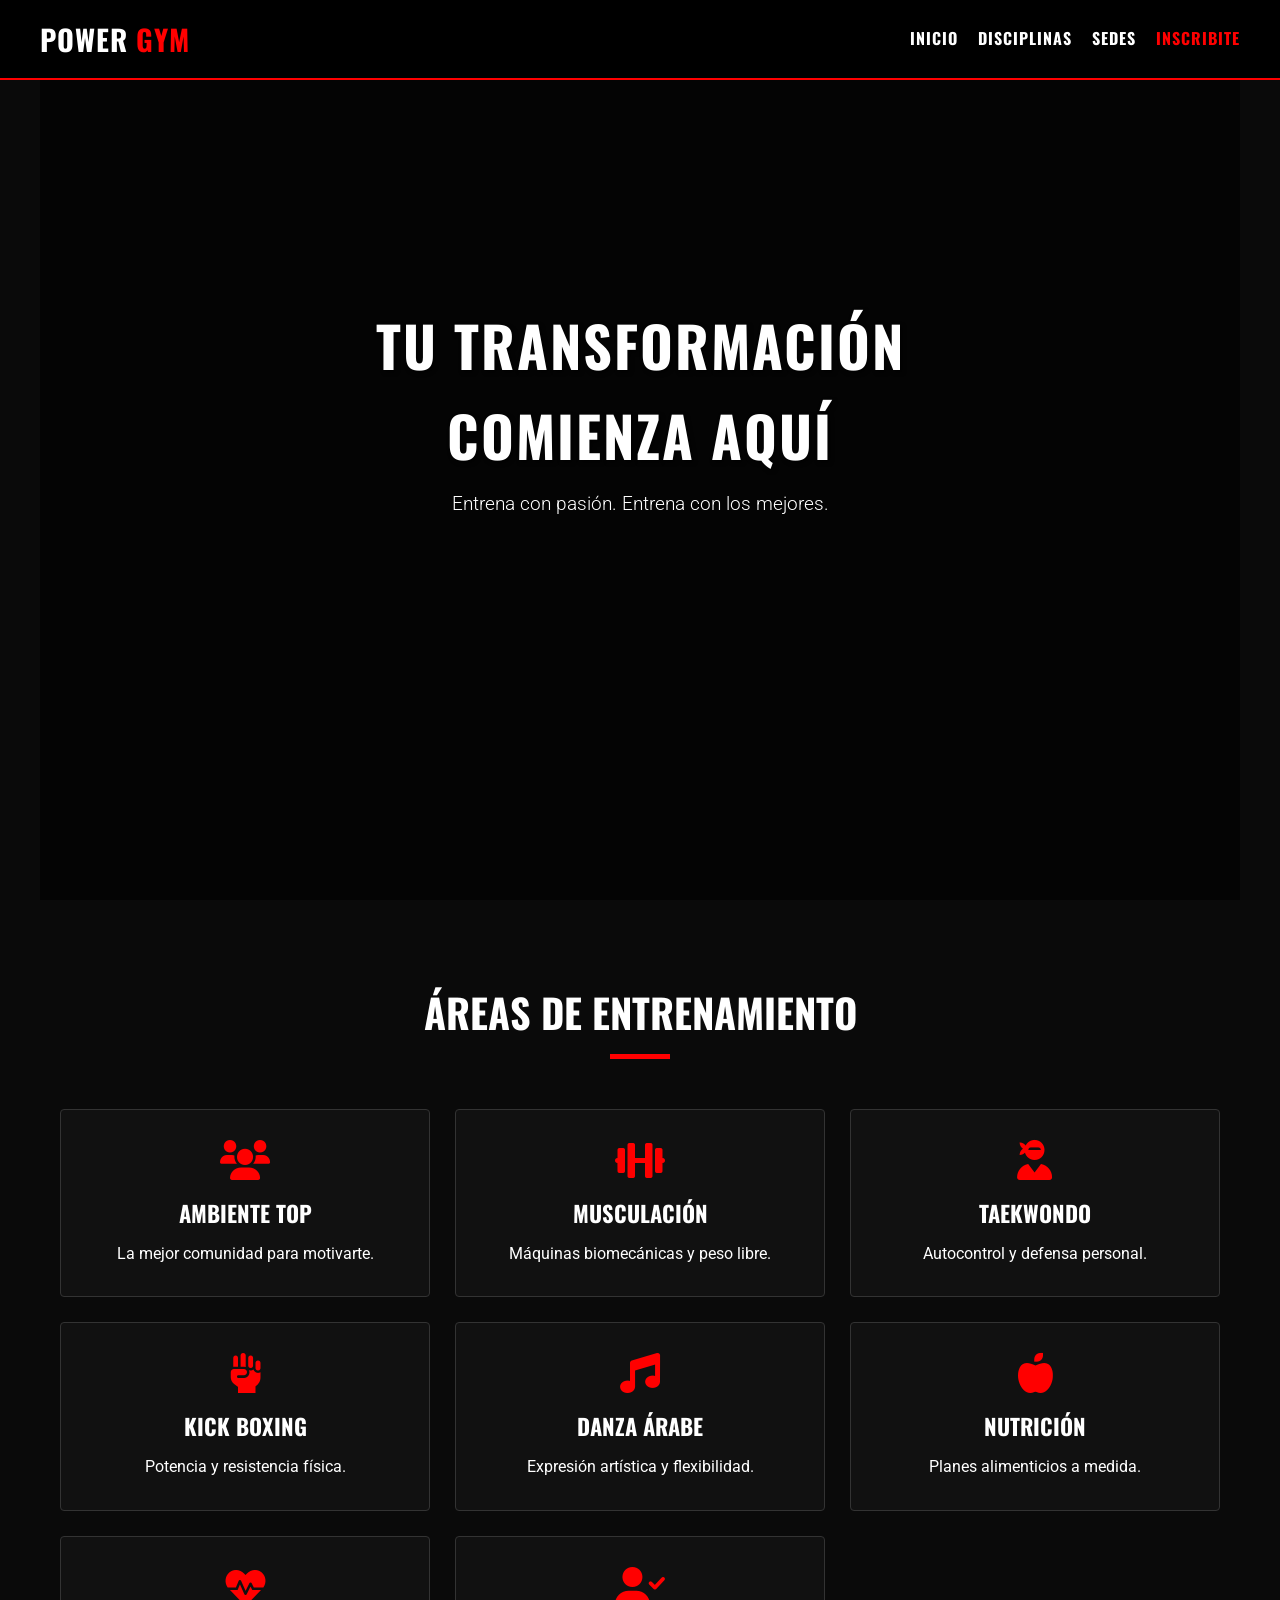
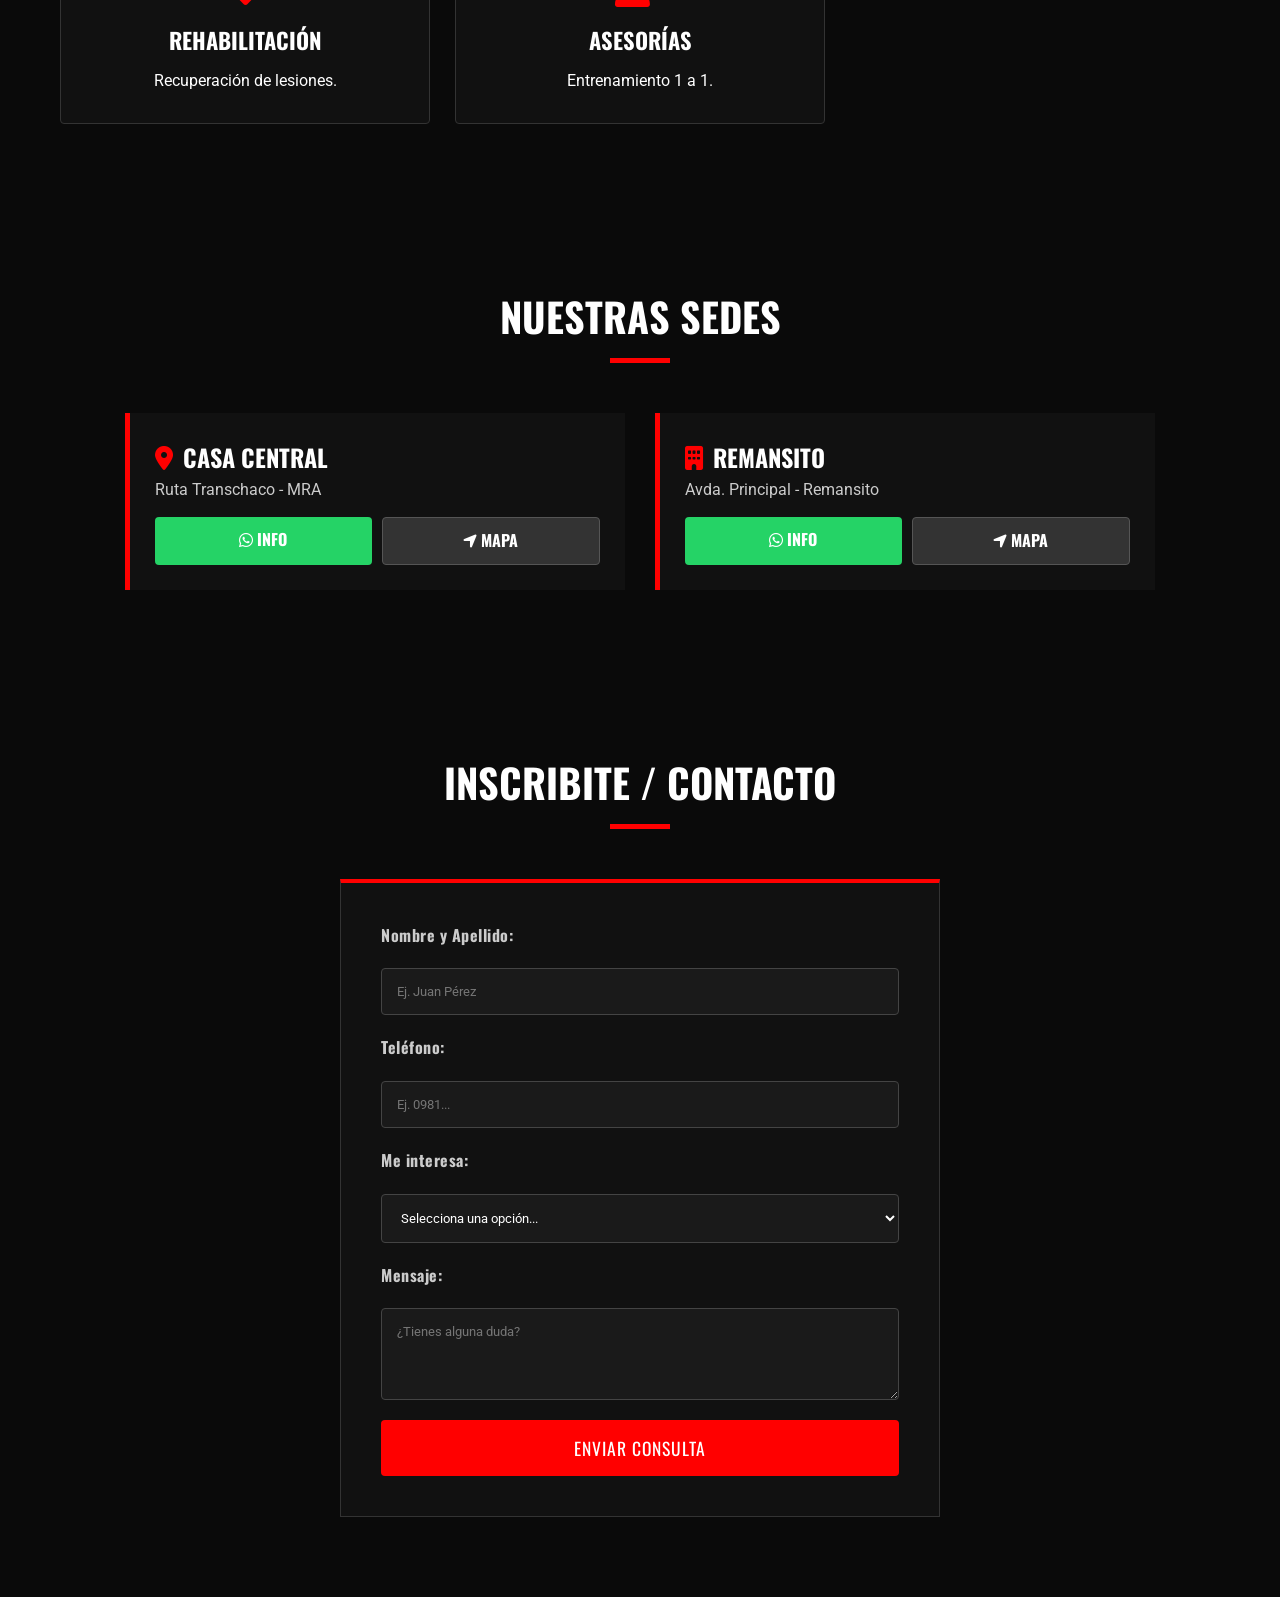
==== index.html @ c2c59a34 "Update index.html" ====
<!DOCTYPE html>
<html lang="es">
<head>
    <meta charset="UTF-8">
    <meta name="viewport" content="width=device-width, initial-scale=1.0">
    <title>Power Gym</title>
    
    <link rel="preconnect" href="https://fonts.googleapis.com">
    <link rel="preconnect" href="https://fonts.gstatic.com" crossorigin>
    <link href="https://fonts.googleapis.com/css2?family=Oswald:wght@500;700&family=Roboto:wght@400;700&display=swap" rel="stylesheet">
    
    <link rel="stylesheet" href="https://cdnjs.cloudflare.com/ajax/libs/font-awesome/6.0.0/css/all.min.css">
    
    <style>
        /* --- RESET Y ESTILOS GENERALES --- */
        * {
            margin: 0;
            padding: 0;
            box-sizing: border-box;
        }

        body {
            /* Usamos Roboto para el texto normal (párrafos) para que se lea fácil */
            font-family: 'Roboto', sans-serif;
            background-color: #0a0a0a;
            color: #ffffff;
            line-height: 1.6;
        }

        /* --- TIPOGRAFÍA DEL ESLOGAN Y TÍTULOS --- */
        h1, h2, h3, .nav-logo, .btn-submit, .btn-whatsapp, .btn-map {
            /* Usamos Oswald para títulos para dar el efecto "fuerte" */
            font-family: 'Oswald', sans-serif; 
            text-transform: uppercase;
        }

        /* --- BARRA DE NAVEGACIÓN --- */
        header {
            background-color: rgba(0, 0, 0, 0.95); /* Un poco transparente */
            padding: 1rem;
            position: fixed;
            width: 100%;
            top: 0;
            z-index: 1000;
            border-bottom: 2px solid #ff0000;
        }

        .navbar {
            display: flex;
            justify-content: space-between;
            align-items: center;
            max-width: 1200px;
            margin: 0 auto;
        }

        .nav-logo {
            font-size: 1.8rem; /* Más grande */
            font-weight: 700;
            color: white;
            text-decoration: none;
            letter-spacing: 1px;
        }

        .nav-logo span { color: #ff0000; }

        .nav-menu {
            display: flex;
            list-style: none;
            gap: 20px;
        }

        .nav-link {
            color: white;
            text-decoration: none;
            font-weight: bold;
            font-size: 1rem;
            text-transform: uppercase;
            font-family: 'Oswald', sans-serif;
            letter-spacing: 1px;
            transition: color 0.3s;
        }

        .nav-link:hover { color: #ff0000; }

        /* HAMBURGUESA */
        .hamburger {
            display: none;
            cursor: pointer;
        }

        .bar {
            display: block;
            width: 25px;
            height: 3px;
            margin: 5px auto;
            background-color: white;
            transition: all 0.3s ease;
        }

        /* --- SECCIÓN HERO (INICIO) CON IMAGEN DE FONDO --- */
        #inicio {
            /* 1. La imagen de fondo */
            /* He puesto una de internet. Si tienes una tuya, pon: url('tu-foto.jpg') */
            background-image: linear-gradient(rgba(0,0,0,0.6), rgba(0,0,0,0.6)), url('https://images.unsplash.com/photo-1534438327276-14e5300c3a48?q=80&w=1470&auto=format&fit=crop');
            background-size: cover;     /* Hace que la imagen cubra todo */
            background-position: center; /* Centra la imagen */
            background-attachment: fixed; /* Efecto parallax (opcional) */
            
            height: 100vh; /* Ocupa toda la altura de la pantalla */
            display: flex;
            flex-direction: column;
            justify-content: center;
            align-items: center;
            text-align: center;
            padding-top: 0; /* Quitamos padding extra porque usamos flex center */
        }

        #inicio h1 {
            font-size: 3.5rem; /* Eslogan gigante */
            margin-bottom: 10px;
            text-shadow: 2px 2px 4px rgba(0,0,0,0.8);
            letter-spacing: 2px;
        }
        
        #inicio p {
            font-size: 1.2rem;
            font-weight: 300;
        }

        /* --- SECCIONES GENERALES --- */
        section {
            padding: 80px 20px;
            max-width: 1200px;
            margin: 0 auto;
        }

        h2 {
            text-align: center;
            font-size: 2.5rem;
            margin-bottom: 50px;
            position: relative;
            color: #fff;
        }

        h2::after {
            content: '';
            display: block;
            width: 60px;
            height: 5px;
            background: #ff0000;
            margin: 10px auto 0;
        }

        /* --- TARJETAS --- */
        .services-grid {
            display: grid;
            grid-template-columns: repeat(auto-fit, minmax(280px, 1fr));
            gap: 25px;
        }

        .service-card {
            background-color: #111;
            border: 1px solid #333;
            padding: 30px;
            text-align: center;
            border-radius: 4px; /* Bordes menos redondeados para verse más rudo */
            transition: transform 0.3s;
        }

        .service-card:hover {
            border-color: #ff0000;
            transform: translateY(-5px);
            background-color: #161616;
        }

        .service-card i {
            font-size: 2.5rem;
            color: #ff0000;
            margin-bottom: 15px;
        }

        .service-card h3 {
            font-size: 1.4rem;
            margin-bottom: 10px;
        }

        /* --- SEDES --- */
        .sedes-container {
            display: flex;
            flex-wrap: wrap;
            justify-content: center;
            gap: 30px;
        }

        .sede-card {
            background-color: #111;
            border-left: 5px solid #ff0000;
            padding: 25px;
            flex: 1 1 300px;
            max-width: 500px;
            display: flex;
            flex-direction: column;
            gap: 15px;
        }

        .sede-card h3 {
            font-size: 1.5rem;
            display: flex;
            align-items: center;
            gap: 10px;
        }

        .sede-info {
            color: #ccc;
            font-size: 1rem;
        }

        /* Botones de sedes */
        .botones-sede {
            display: flex;
            gap: 10px;
            margin-top: auto;
        }

        .btn-whatsapp {
            background-color: #25d366;
            color: white;
            text-align: center;
            padding: 10px;
            text-decoration: none;
            font-weight: bold;
            border-radius: 4px;
            flex: 1; /* Ocupa espacio */
        }

        .btn-map {
            background-color: #333;
            color: white;
            text-align: center;
            padding: 10px;
            text-decoration: none;
            font-weight: bold;
            border-radius: 4px;
            border: 1px solid #555;
            flex: 1;
        }
        
        .btn-map:hover { background-color: #555; }

        /* --- FORMULARIO --- */
        .form-container {
            max-width: 600px;
            margin: 0 auto;
            background: #111;
            padding: 40px;
            border: 1px solid #333;
            border-top: 4px solid #ff0000;
        }

        form {
            display: flex;
            flex-direction: column;
            gap: 20px;
        }

        label {
            font-weight: bold;
            font-family: 'Oswald', sans-serif;
            letter-spacing: 0.5px;
            color: #ccc;
        }

        input, select, textarea {
            width: 100%;
            padding: 15px;
            background: #1a1a1a;
            border: 1px solid #444;
            color: white;
            border-radius: 4px;
            font-family: 'Roboto', sans-serif;
        }

        input:focus, select:focus, textarea:focus {
            outline: none;
            border-color: #ff0000;
            background: #222;
        }

        button.btn-submit {
            background-color: #ff0000;
            color: white;
            padding: 15px;
            border: none;
            font-size: 1.1rem;
            cursor: pointer;
            border-radius: 4px;
            letter-spacing: 1px;
            transition: background 0.3s;
        }
        
        button.btn-submit:hover { background-color: #cc0000; }

        /* --- MEDIA QUERIES --- */
        @media (max-width: 768px) {
            #inicio h1 { font-size: 2.5rem; } /* Ajuste de letra en móvil */
            
            .hamburger { display: block; }
            .hamburger.active .bar:nth-child(2) { opacity: 0; }
            .hamburger.active .bar:nth-child(1) { transform: translateY(8px) rotate(45deg); }
            .hamburger.active .bar:nth-child(3) { transform: translateY(-8px) rotate(-45deg); }

            .nav-menu {
                position: fixed;
                left: -100%;
                top: 60px;
                flex-direction: column;
                background-color: #000;
                width: 100%;
                height: 100vh;
                text-align: center;
                transition: 0.3s;
                padding-top: 50px;
                border-top: 1px solid #333;
            }

            .nav-menu.active { left: 0; }
            .nav-menu li { margin: 20px 0; }
            .nav-link { font-size: 1.5rem; }
        }
    </style>
</head>
<body>

    <header>
        <nav class="navbar">
            <a href="#" class="nav-logo">POWER <span>GYM</span></a>
            
            <ul class="nav-menu">
                <li class="nav-item"><a href="#inicio" class="nav-link">Inicio</a></li>
                <li class="nav-item"><a href="#disciplinas" class="nav-link">Disciplinas</a></li>
                <li class="nav-item"><a href="#sedes" class="nav-link">Sedes</a></li>
                <li class="nav-item"><a href="#contacto" class="nav-link" style="color:#ff0000;">Inscribite</a></li>
            </ul>

            <div class="hamburger">
                <span class="bar"></span>
                <span class="bar"></span>
                <span class="bar"></span>
            </div>
        </nav>
    </header>

    <section id="inicio">
        <h1>Tu Transformación <br> Comienza Aquí</h1>
        <p>Entrena con pasión. Entrena con los mejores.</p>
    </section>

    <section id="disciplinas">
        <h2>Áreas de Entrenamiento</h2>
        <div class="services-grid">
            <div class="service-card">
                <i class="fas fa-users"></i>
                <h3>Ambiente Top</h3>
                <p>La mejor comunidad para motivarte.</p>
            </div>
            <div class="service-card">
                <i class="fas fa-dumbbell"></i>
                <h3>Musculación</h3>
                <p>Máquinas biomecánicas y peso libre.</p>
            </div>
            <div class="service-card">
                <i class="fas fa-user-ninja"></i>
                <h3>Taekwondo</h3>
                <p>Autocontrol y defensa personal.</p>
            </div>
            <div class="service-card">
                <i class="fas fa-fist-raised"></i>
                <h3>Kick Boxing</h3>
                <p>Potencia y resistencia física.</p>
            </div>
            <div class="service-card">
                <i class="fas fa-music"></i>
                <h3>Danza Árabe</h3>
                <p>Expresión artística y flexibilidad.</p>
            </div>
            <div class="service-card">
                <i class="fas fa-apple-alt"></i>
                <h3>Nutrición</h3>
                <p>Planes alimenticios a medida.</p>
            </div>
            <div class="service-card">
                <i class="fas fa-heartbeat"></i>
                <h3>Rehabilitación</h3>
                <p>Recuperación de lesiones.</p>
            </div>
            <div class="service-card">
                <i class="fas fa-user-check"></i>
                <h3>Asesorías</h3>
                <p>Entrenamiento 1 a 1.</p>
            </div>
        </div>
    </section>

    <section id="sedes">
        <h2>Nuestras Sedes</h2>
        <div class="sedes-container">
            
            <div class="sede-card">
                <div>
                    <h3><i class="fas fa-map-marker-alt" style="color:#ff0000;"></i> CASA CENTRAL</h3>
                    <p class="sede-info">Ruta Transchaco - MRA</p>
                </div>
                <div class="botones-sede">
                    <a href="#" class="btn-whatsapp"><i class="fab fa-whatsapp"></i> Info</a>
                    <a href="https://maps.app.goo.gl/MPSvSjcWyJwE7tms5" target="_blank" class="btn-map">
                        <i class="fas fa-location-arrow"></i> Mapa
                    </a>
                </div>
            </div>

            <div class="sede-card">
                <div>
                    <h3><i class="fas fa-building" style="color:#ff0000;"></i> REMANSITO</h3>
                    <p class="sede-info">Avda. Principal - Remansito</p>
                </div>
                <div class="botones-sede">
                    <a href="#" class="btn-whatsapp"><i class="fab fa-whatsapp"></i> Info</a>
                    <a href="https://maps.app.goo.gl/cchzQdgQox99rh9b8" target="_blank" class="btn-map">
                        <i class="fas fa-location-arrow"></i> Mapa
                    </a>
                </div>
            </div>

        </div>
    </section>

    <section id="contacto">
        <h2>Inscribite / Contacto</h2>
        <div class="form-container">
            <form id="inscripcionForm">
                
                <label>Nombre y Apellido:</label>
                <input type="text" name="nombre" placeholder="Ej. Juan Pérez" required>
                
                <label>Teléfono:</label>
                <input type="tel" name="telefono" placeholder="Ej. 0981..." required>

                <label>Me interesa:</label>
                <select name="interes" required>
                    <option value="" disabled selected>Selecciona una opción...</option>
                    <option value="Musculación">Musculación / Gym</option>
                    <option value="Kick Boxing">Kick Boxing</option>
                    <option value="Taekwondo">Taekwondo</option>
                    <option value="Danza Árabe">Danza Árabe</option>
                    <option value="Nutrición">Nutrición</option>
                    <option value="Rehabilitación">Rehabilitación Deportiva</option>
                    <option value="Asesoría Personalizada">Asesoría Personalizada</option>
                    <option value="Otro">Otra consulta</option>
                </select>
                
                <label>Mensaje:</label>
                <textarea name="mensaje" rows="4" placeholder="¿Tienes alguna duda?"></textarea>
                
                <button type="submit" class="btn-submit">ENVIAR CONSULTA</button>
            </form>
        </div>
    </section>

    <script>
        const hamburger = document.querySelector(".hamburger");
        const navMenu = document.querySelector(".nav-menu");
        const navLinks = document.querySelectorAll(".nav-link");

        hamburger.addEventListener("click", () => {
            hamburger.classList.toggle("active");
            navMenu.classList.toggle("active");
        });

        navLinks.forEach(link => {
            link.addEventListener("click", () => {
                hamburger.classList.remove("active");
                navMenu.classList.remove("active");
            });
        });
        // Enviar Formulario a WhatsApp
document.getElementById('inscripcionForm').addEventListener('submit', function(e) {
    e.preventDefault(); // ESTO EVITA QUE SE RECARGUE O VAYA A FORMSPREE
    
    // ... captura los datos ...
    
    // ESTO ABRE WHATSAPP
    window.open(url, '_blank');
});
    </script>

</body>
</html>
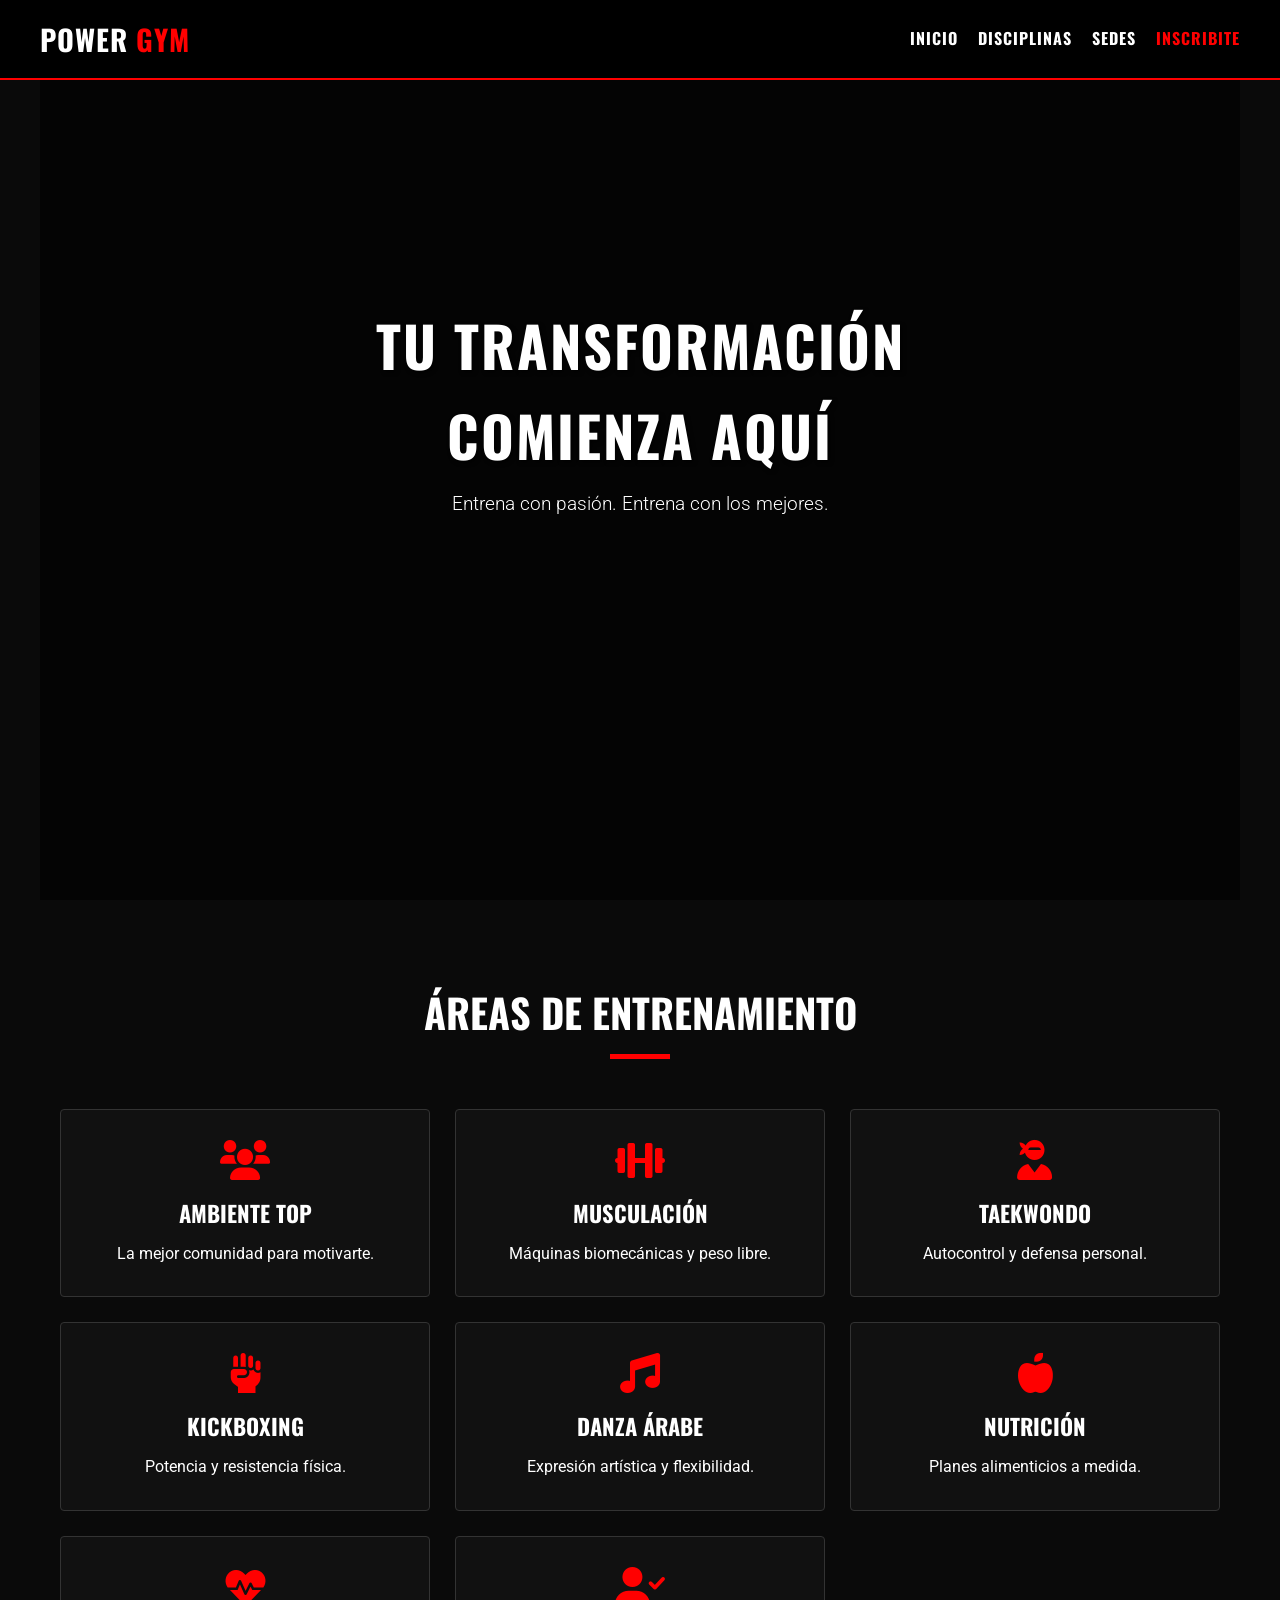
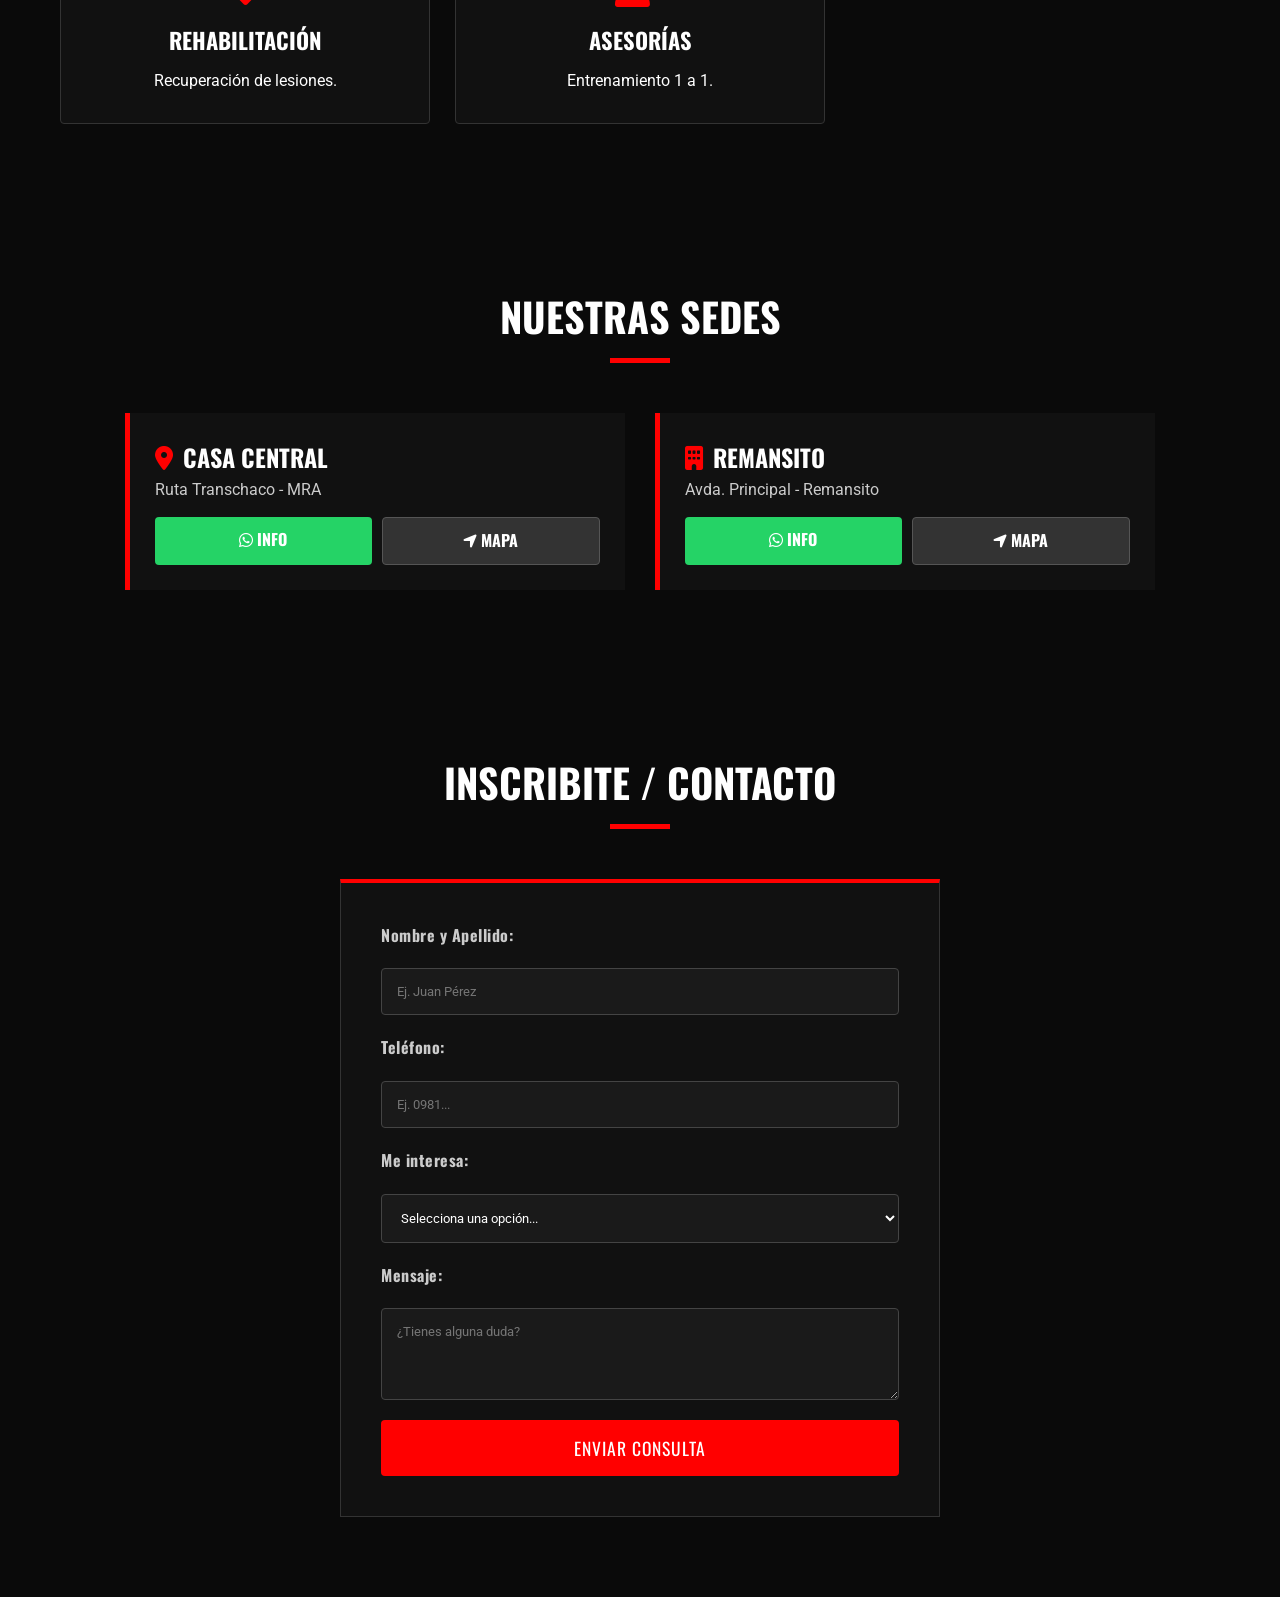
==== commit d7e08944: "Update index.html" ====
--- a/index.html
+++ b/index.html
@@ -375,7 +375,7 @@
             </div>
             <div class="service-card">
                 <i class="fas fa-fist-raised"></i>
-                <h3>Kick Boxing</h3>
+                <h3>KickBoxing</h3>
                 <p>Potencia y resistencia física.</p>
             </div>
             <div class="service-card">
@@ -449,7 +449,7 @@
                 <select name="interes" required>
                     <option value="" disabled selected>Selecciona una opción...</option>
                     <option value="Musculación">Musculación / Gym</option>
-                    <option value="Kick Boxing">Kick Boxing</option>
+                    <option value="Kick Boxing">KickBoxing</option>
                     <option value="Taekwondo">Taekwondo</option>
                     <option value="Danza Árabe">Danza Árabe</option>
                     <option value="Nutrición">Nutrición</option>
@@ -466,34 +466,59 @@
         </div>
     </section>
 
-    <script>
+   <script>
+        // 1. Lógica del Menú Hamburguesa
         const hamburger = document.querySelector(".hamburger");
         const navMenu = document.querySelector(".nav-menu");
         const navLinks = document.querySelectorAll(".nav-link");
 
-        hamburger.addEventListener("click", () => {
-            hamburger.classList.toggle("active");
-            navMenu.classList.toggle("active");
-        });
-
-        navLinks.forEach(link => {
-            link.addEventListener("click", () => {
-                hamburger.classList.remove("active");
-                navMenu.classList.remove("active");
+        if (hamburger && navMenu) {
+            hamburger.addEventListener("click", () => {
+                hamburger.classList.toggle("active");
+                navMenu.classList.toggle("active");
             });
-        });
-        // Enviar Formulario a WhatsApp
-document.getElementById('inscripcionForm').addEventListener('submit', function(e) {
-    e.preventDefault(); // ESTO EVITA QUE SE RECARGUE O VAYA A FORMSPREE
-    
-    // ... captura los datos ...
-    
-    // ESTO ABRE WHATSAPP
-    window.open(url, '_blank');
-});
+
+            navLinks.forEach(link => {
+                link.addEventListener("click", () => {
+                    hamburger.classList.remove("active");
+                    navMenu.classList.remove("active");
+                });
+            });
+        }
+
+        // 2. Lógica del Formulario a WhatsApp
+        const form = document.getElementById('inscripcionForm');
+
+        if (form) {
+            form.addEventListener('submit', function(e) {
+                e.preventDefault(); // Evita recargar la página
+
+                // CAPTURA LOS DATOS (Usando los "name" de tu HTML actual)
+                // Usamos ?.value || "" para evitar errores si el campo está vacío
+                const nombre = document.querySelector('input[name="nombre"]').value;
+                const telefono = document.querySelector('input[name="telefono"]').value;
+                const interes = document.querySelector('select[name="interes"]').value;
+                const mensajeExtra = document.querySelector('textarea[name="mensaje"]').value;
+
+                // NÚMERO DE TELÉFONO (¡CAMBIAR POR EL TUYO!)
+                const numeroGym = "595974978876"; 
+
+                // ARMADO DEL MENSAJE
+                const texto = `Hola Power Gym! Soy ${nombre}. Me interesa: *${interes}*. Mi número es ${telefono}. Consulta: ${mensajeExtra}`;
+
+                // CREACIÓN DEL LINK
+                const url = `https://wa.me/${numeroGym}?text=${encodeURIComponent(texto)}`;
+
+                // ABRIR WHATSAPP
+                window.open(url, '_blank');
+            });
+        } else {
+            console.error("El formulario no fue encontrado. Verifica el ID.");
+        }
     </script>
-
 </body>
 </html>
 
 
+
+
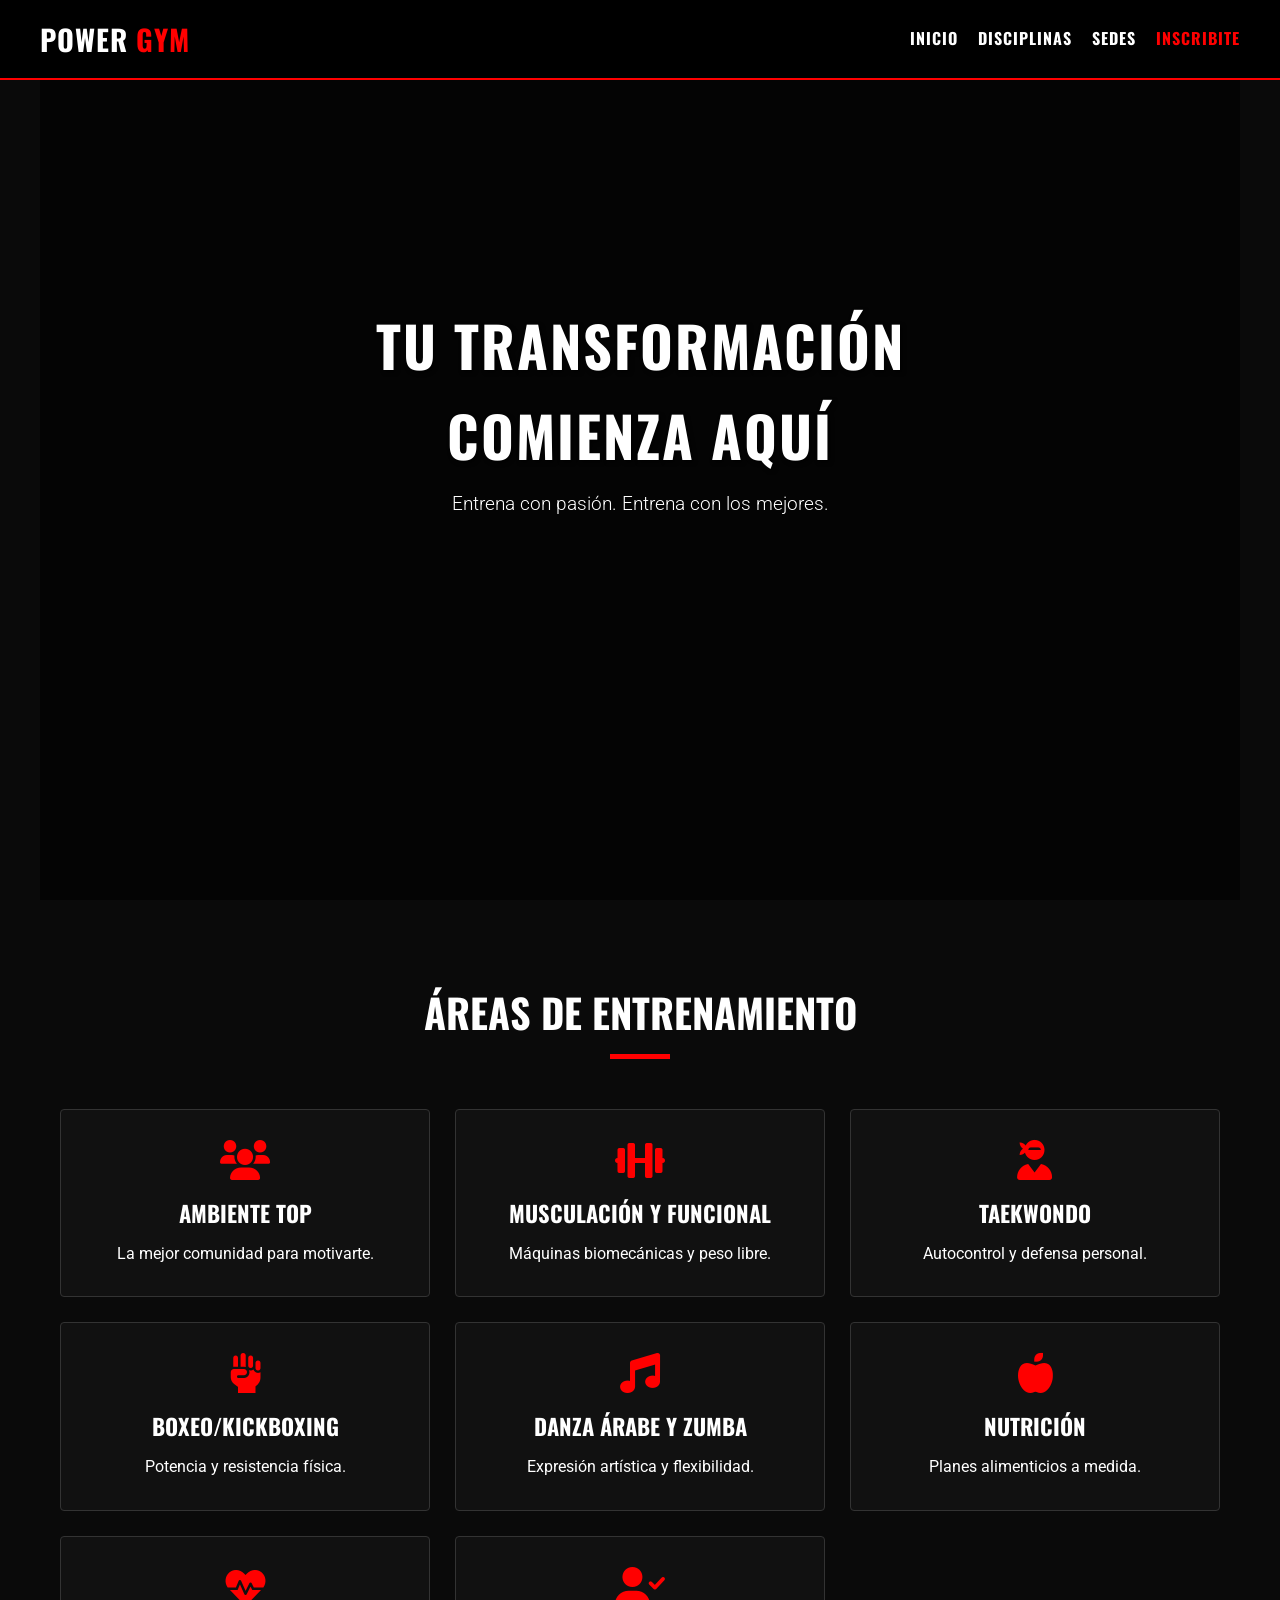
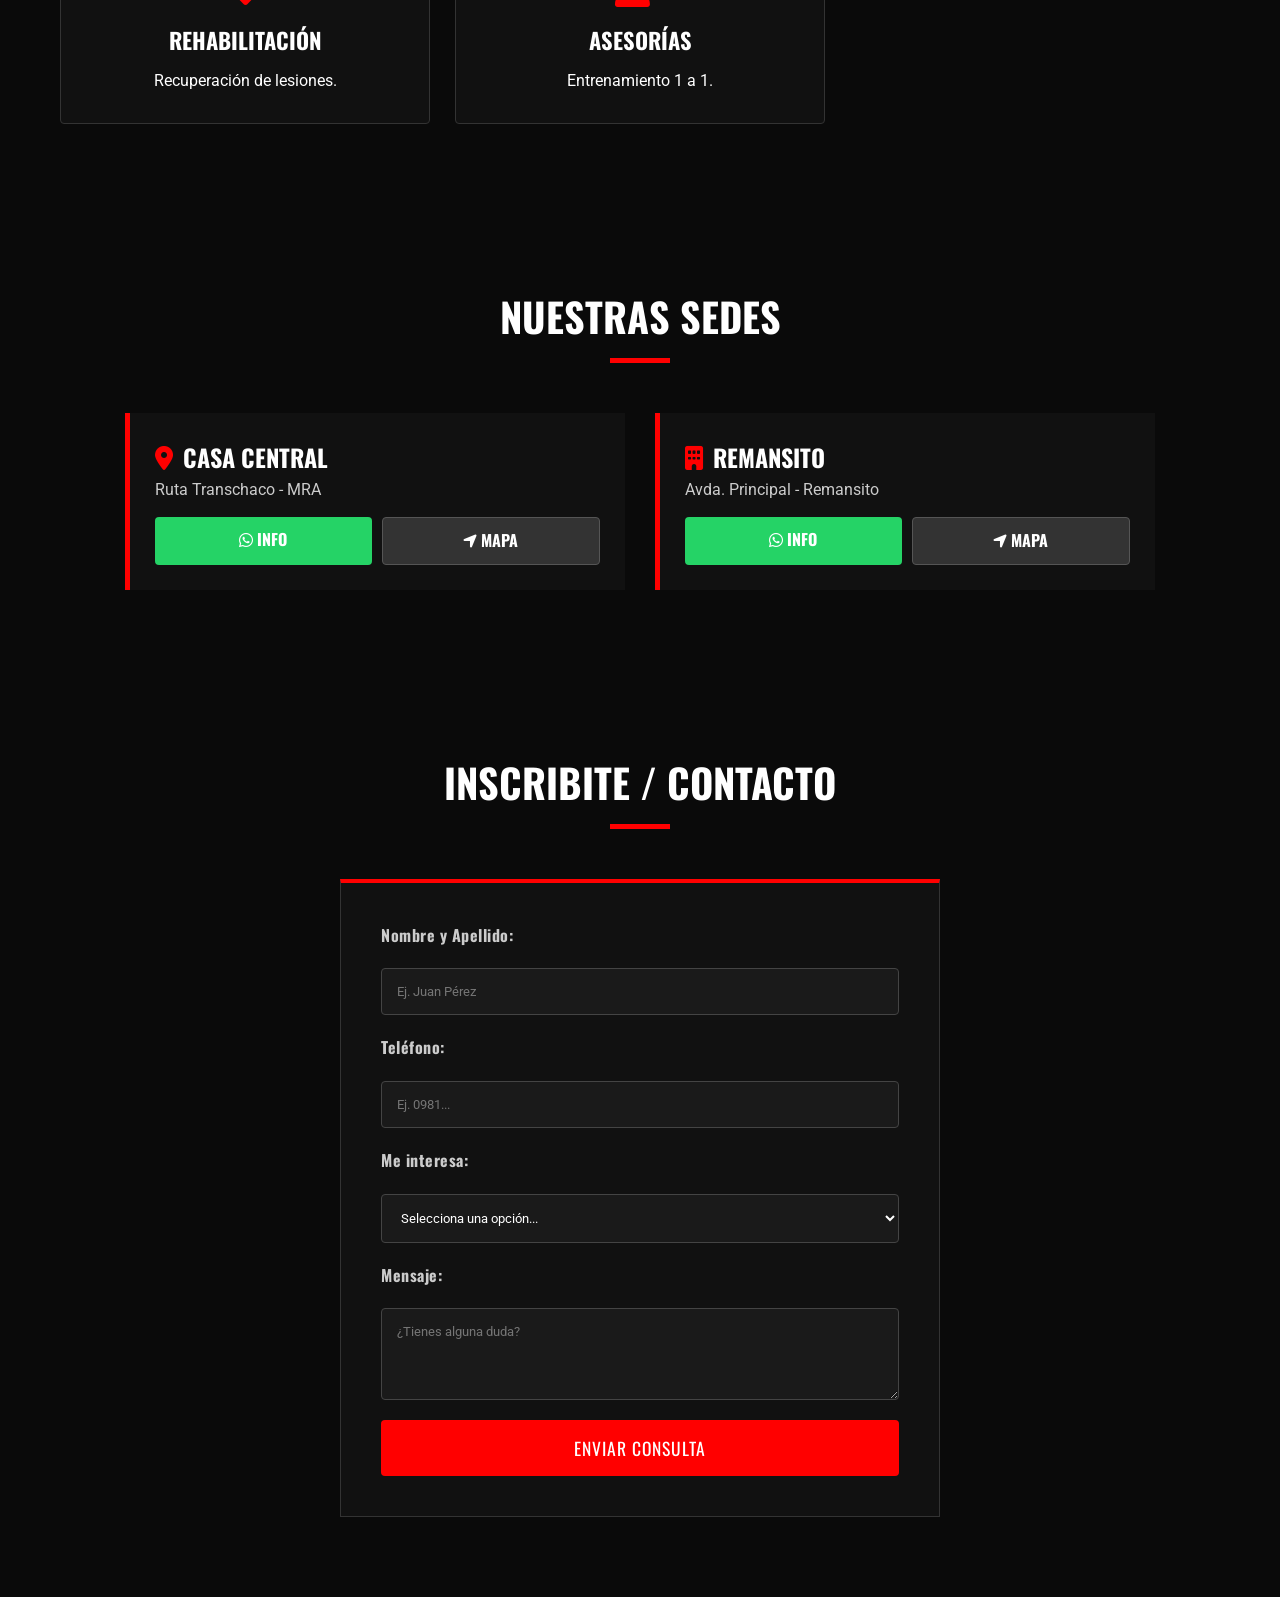
==== commit 53b03cdc: "Fix HTML encoding issues in index.html" ====
--- a/index.html
+++ b/index.html
@@ -365,7 +365,7 @@
             </div>
             <div class="service-card">
                 <i class="fas fa-dumbbell"></i>
-                <h3>Musculación</h3>
+                <h3>Musculación y Funcional</h3>
                 <p>Máquinas biomecánicas y peso libre.</p>
             </div>
             <div class="service-card">
@@ -375,12 +375,12 @@
             </div>
             <div class="service-card">
                 <i class="fas fa-fist-raised"></i>
-                <h3>KickBoxing</h3>
+                <h3>Boxeo/KickBoxing</h3>
                 <p>Potencia y resistencia física.</p>
             </div>
             <div class="service-card">
                 <i class="fas fa-music"></i>
-                <h3>Danza Árabe</h3>
+                <h3>Danza Árabe y Zumba</h3>
                 <p>Expresión artística y flexibilidad.</p>
             </div>
             <div class="service-card">
@@ -411,7 +411,7 @@
                     <p class="sede-info">Ruta Transchaco - MRA</p>
                 </div>
                 <div class="botones-sede">
-                    <a href="#" class="btn-whatsapp"><i class="fab fa-whatsapp"></i> Info</a>
+                    <a href="https://wa.me/595974978876" class="btn-whatsapp"><i class="fab fa-whatsapp"></i> Info</a>
                     <a href="https://maps.app.goo.gl/MPSvSjcWyJwE7tms5" target="_blank" class="btn-map">
                         <i class="fas fa-location-arrow"></i> Mapa
                     </a>
@@ -424,7 +424,7 @@
                     <p class="sede-info">Avda. Principal - Remansito</p>
                 </div>
                 <div class="botones-sede">
-                    <a href="#" class="btn-whatsapp"><i class="fab fa-whatsapp"></i> Info</a>
+                    <a href="https://wa.me/595981921538" class="btn-whatsapp"><i class="fab fa-whatsapp"></i> Info</a>
                     <a href="https://maps.app.goo.gl/cchzQdgQox99rh9b8" target="_blank" class="btn-map">
                         <i class="fas fa-location-arrow"></i> Mapa
                     </a>
@@ -522,3 +522,4 @@
 
 
 
+
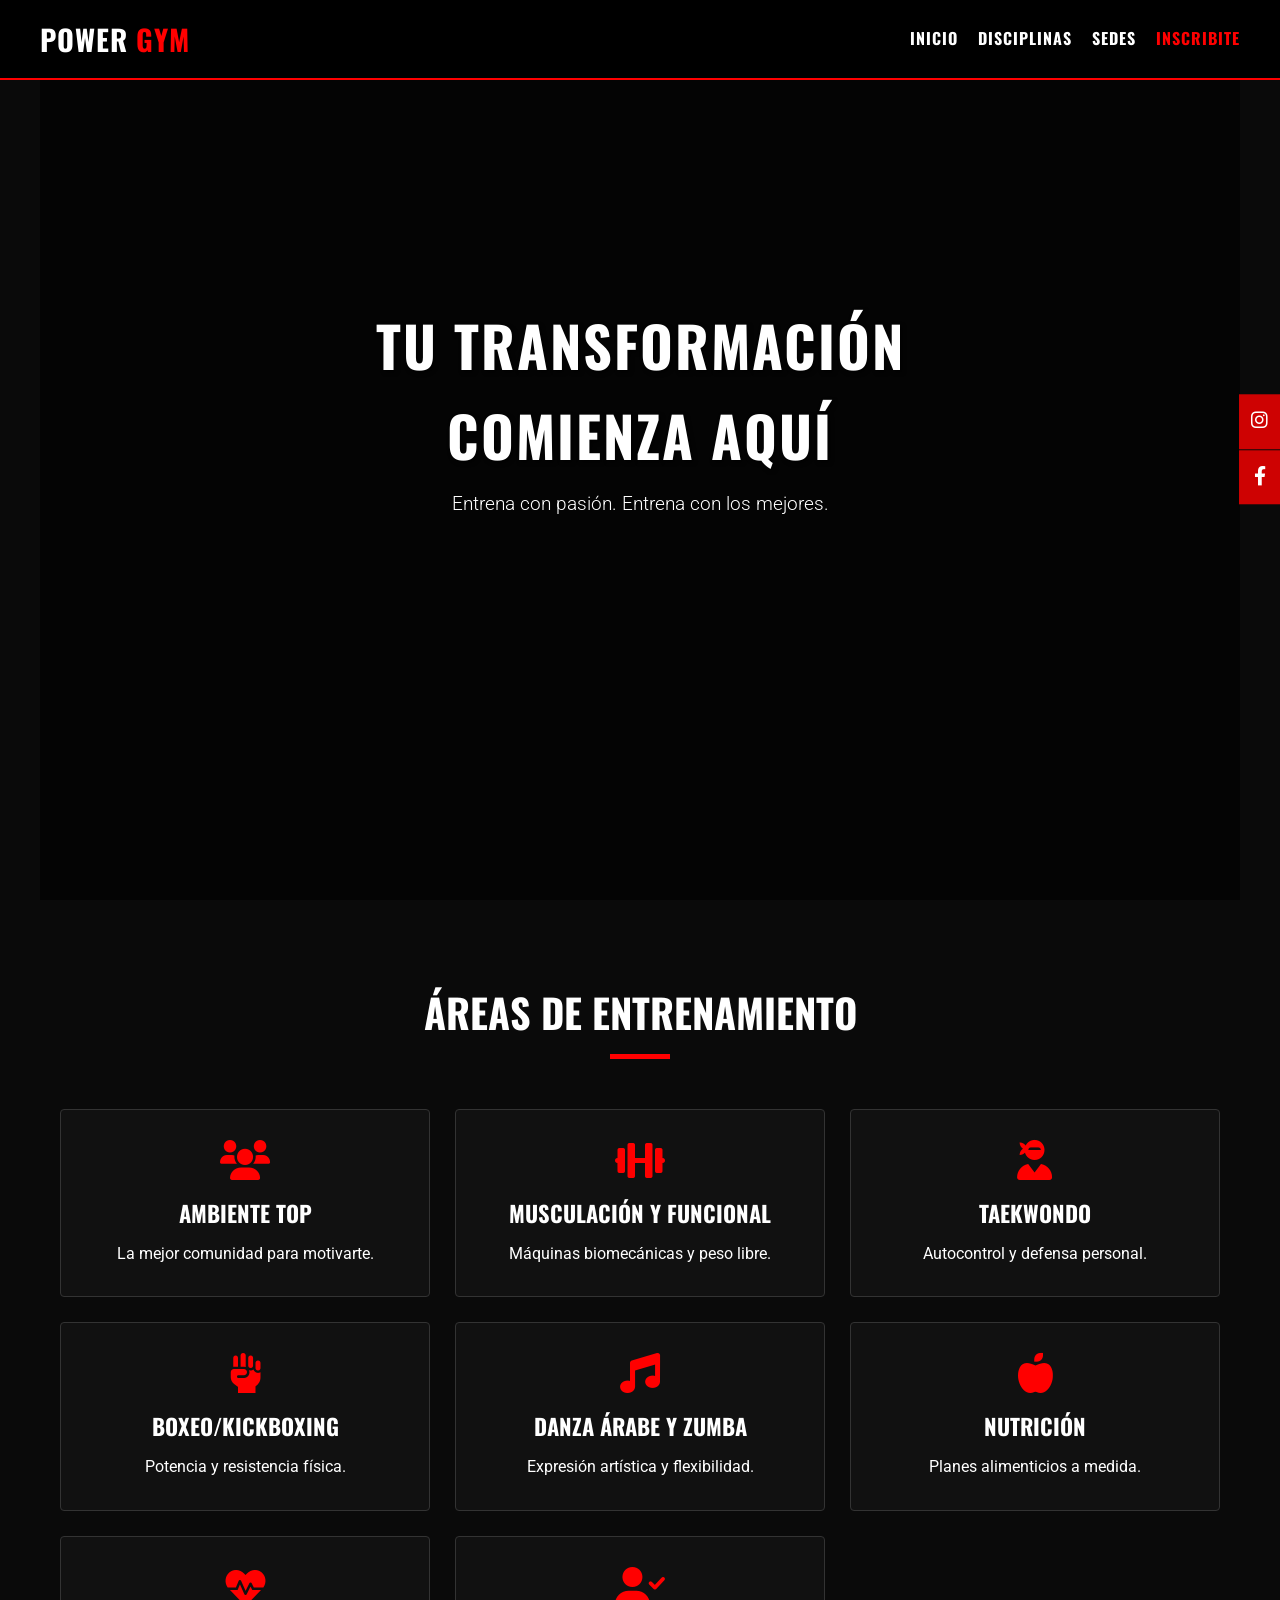
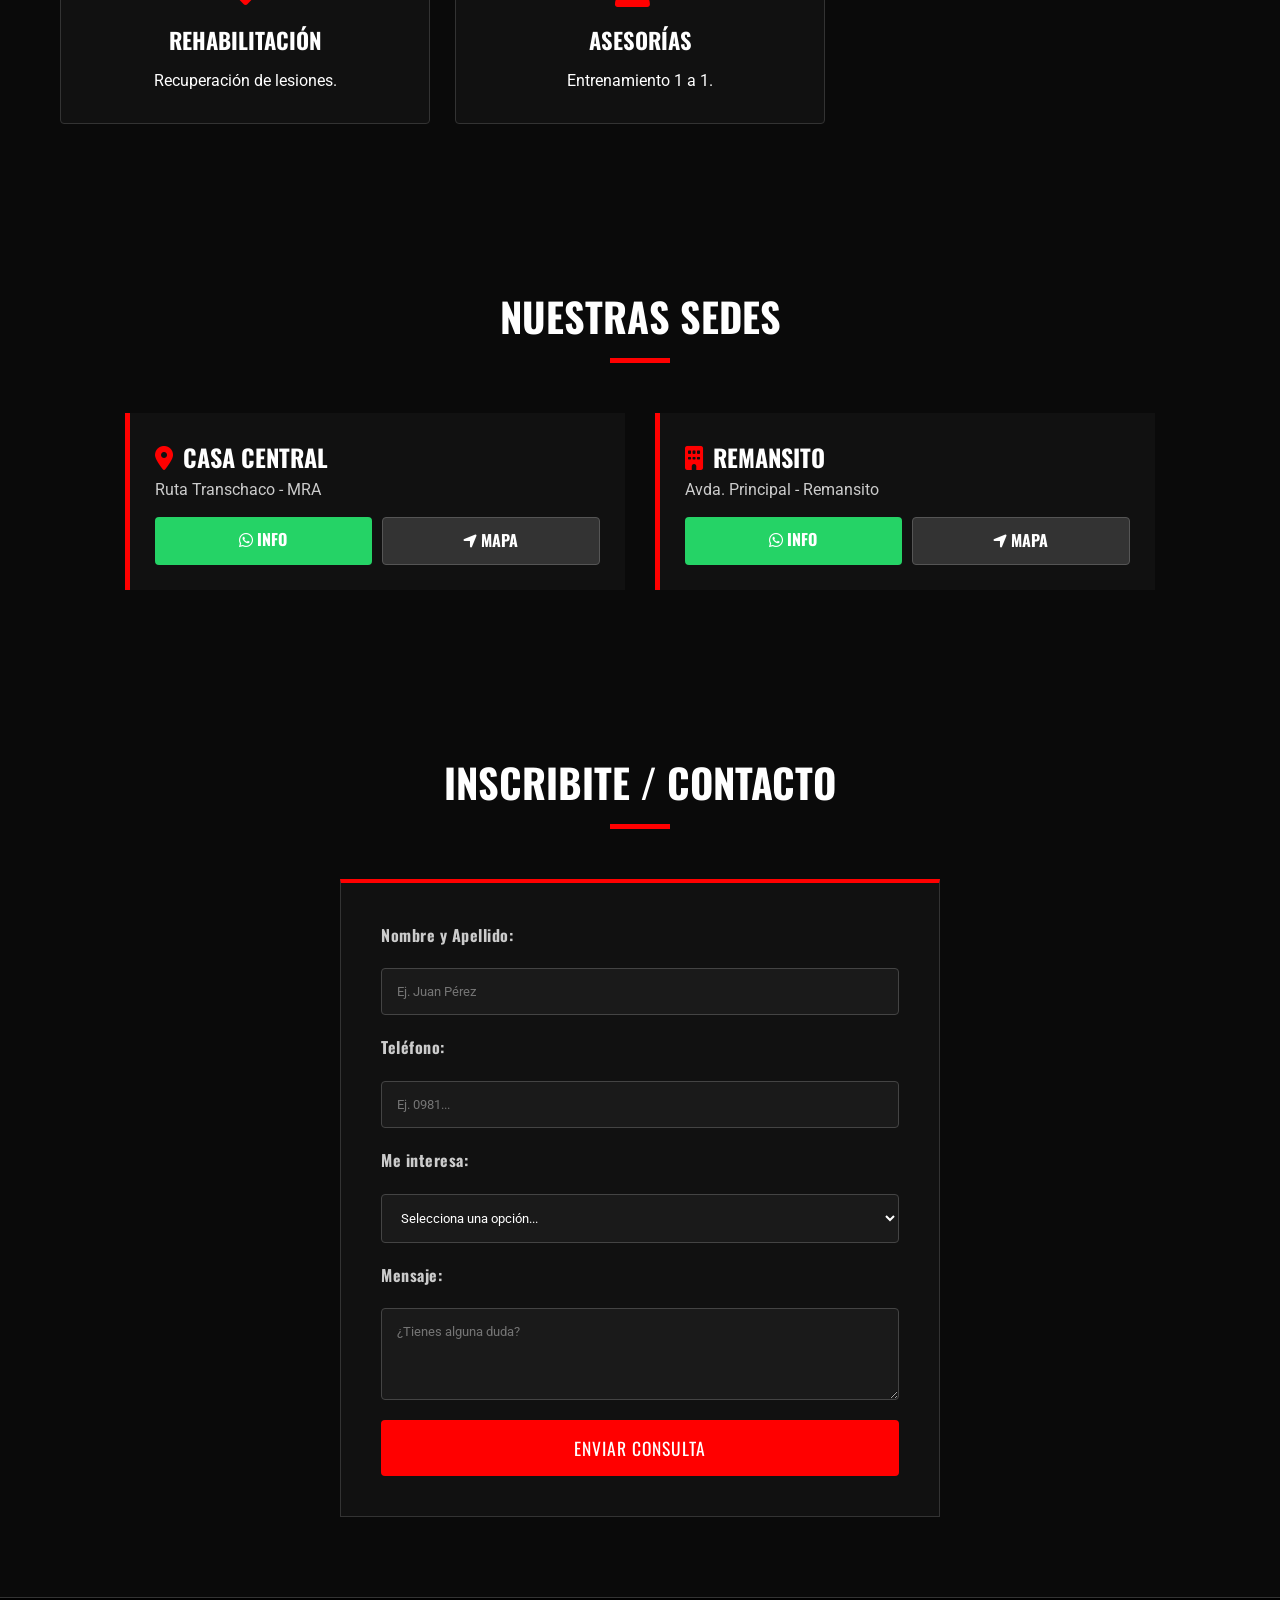
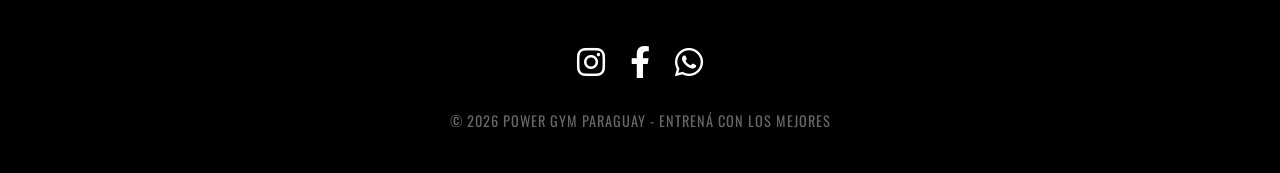
==== commit e61c880a: "Update print statement from 'Hello' to 'Goodbye'" ====
--- a/index.html
+++ b/index.html
@@ -326,6 +326,70 @@
             .nav-menu.active { left: 0; }
             .nav-menu li { margin: 20px 0; }
             .nav-link { font-size: 1.5rem; }
+        }
+        /* --- FOOTER Y REDES SOCIALES --- */
+        footer {
+            background-color: #000;
+            padding: 40px 20px;
+            text-align: center;
+            border-top: 1px solid #333;
+        }
+
+        .social-links {
+            display: flex;
+            justify-content: center;
+            gap: 25px;
+            margin-bottom: 20px;
+        }
+
+        .social-link {
+            color: white;
+            font-size: 2rem;
+            transition: color 0.3s, transform 0.3s;
+            text-decoration: none;
+        }
+
+        .social-link:hover {
+            color: #ff0000;
+            transform: translateY(-5px);
+        }
+
+        .footer-text {
+            color: #666;
+            font-size: 0.9rem;
+            text-transform: uppercase;
+            font-family: 'Oswald', sans-serif;
+            letter-spacing: 1px;
+        }
+
+        /* Barra lateral opcional para Desktop */
+        .sticky-social {
+            position: fixed;
+            top: 50%;
+            right: 0;
+            transform: translateY(-50%);
+            display: flex;
+            flex-direction: column;
+            z-index: 999;
+        }
+
+        .sticky-link {
+            background-color: rgba(255, 0, 0, 0.8);
+            color: white;
+            padding: 12px;
+            font-size: 1.2rem;
+            text-align: center;
+            transition: all 0.3s;
+            margin-bottom: 1px;
+        }
+
+        .sticky-link:hover {
+            padding-right: 25px;
+            background-color: #ff0000;
+        }
+
+        @media (max-width: 768px) {
+            .sticky-social { display: none; } /* Ocultar en móvil para no estorbar */
         }
     </style>
 </head>
@@ -465,6 +529,27 @@
             </form>
         </div>
     </section>
+    <!-- BARRA LATERAL (OPCIONAL) -->
+    <div class="sticky-social">
+        <a href="https://www.instagram.com/powergympy" target="_blank" class="sticky-link"><i class="fab fa-instagram"></i></a>
+        <a href="https://www.facebook.com/powergympy" target="_blank" class="sticky-link"><i class="fab fa-facebook-f"></i></a>
+    </div>
+
+    <!-- PIE DE PÁGINA -->
+    <footer>
+        <div class="social-links">
+            <a href="https://www.instagram.com/power_gym_remanso/?utm_source=ig_web_button_share_sheet&igsh=ZDNlZDc0MzIxNw%3D%3D" target="_blank" class="social-link" title="Instagram">
+                <i class="fab fa-instagram"></i>
+            </a>
+            <a href="https://www.facebook.com/powergymdiegotrainer" target="_blank" class="social-link" title="Facebook">
+                <i class="fab fa-facebook-f"></i>
+            </a>
+            <a href="https://wa.me/595974978876" target="_blank" class="social-link" title="WhatsApp">
+                <i class="fab fa-whatsapp"></i>
+            </a>
+        </div>
+        <p class="footer-text">© 2026 Power Gym Paraguay - Entrená con los mejores</p>
+    </footer>
 
    <script>
         // 1. Lógica del Menú Hamburguesa
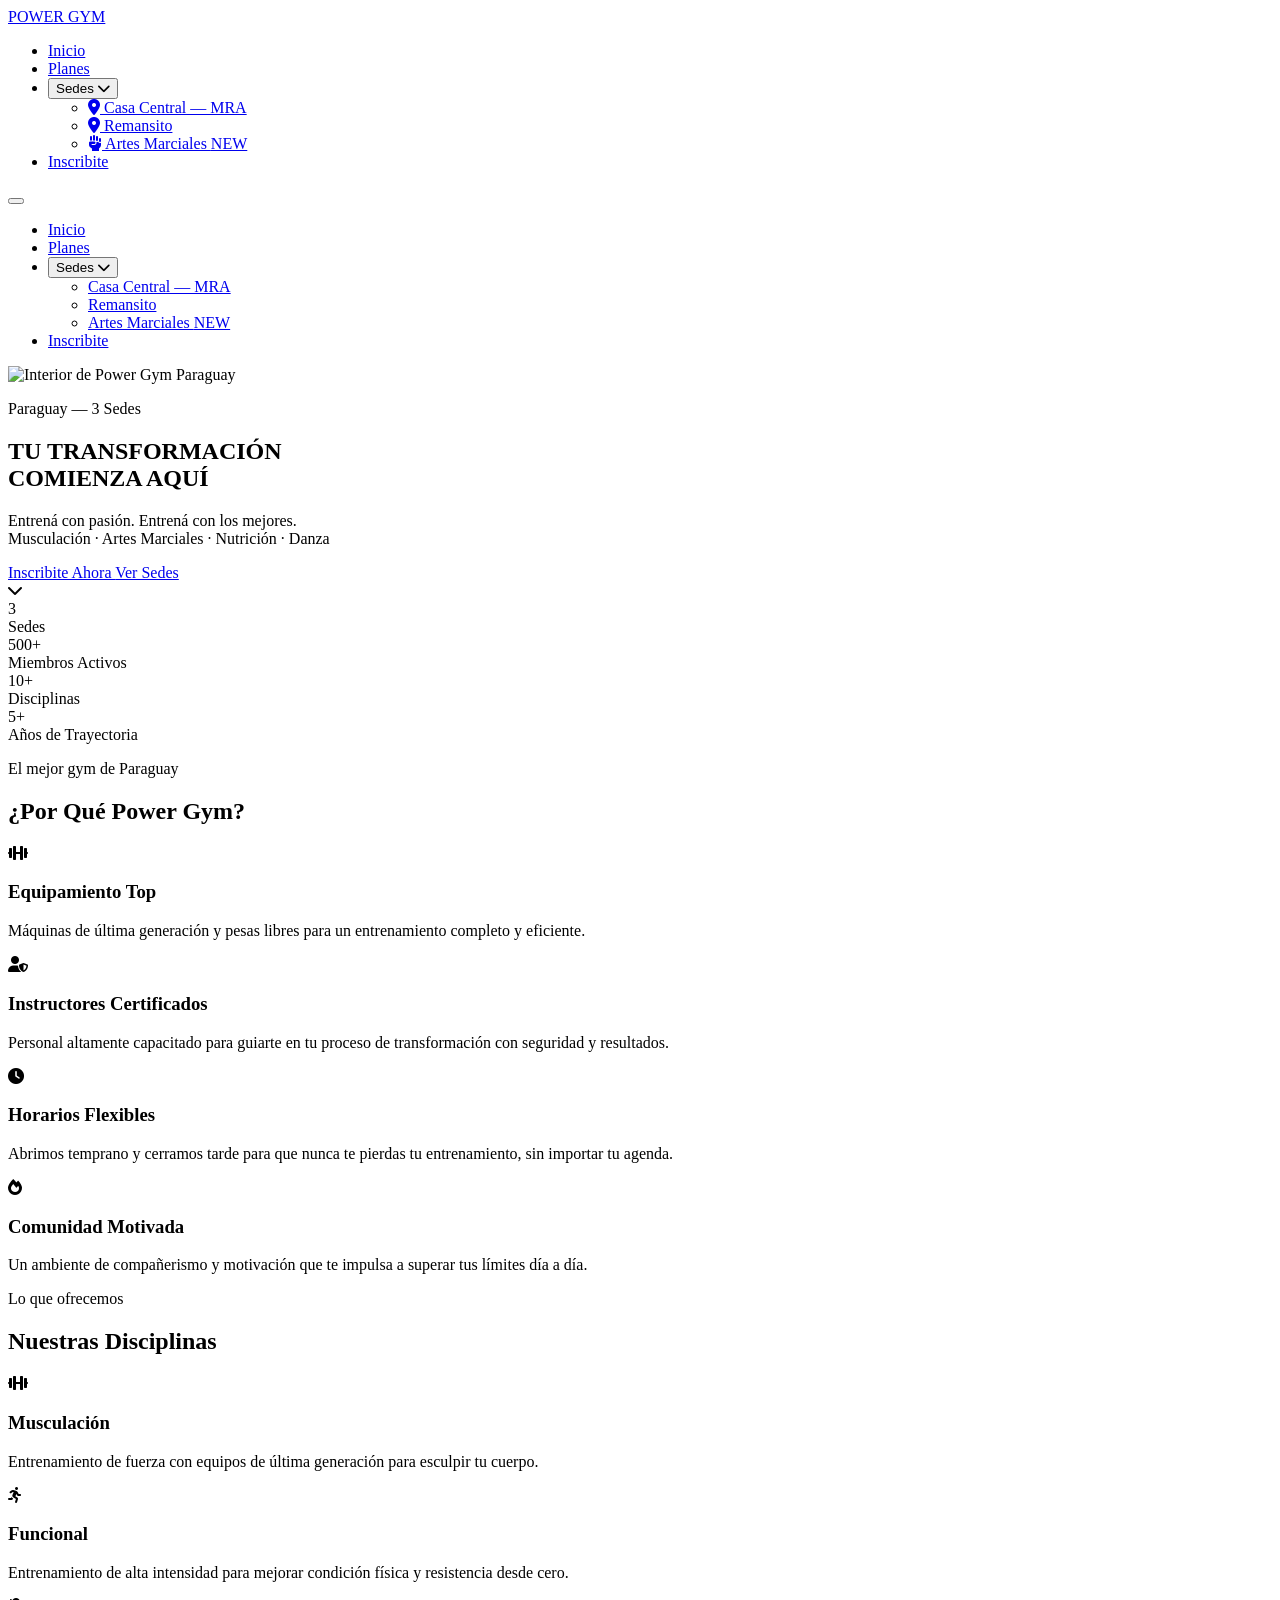
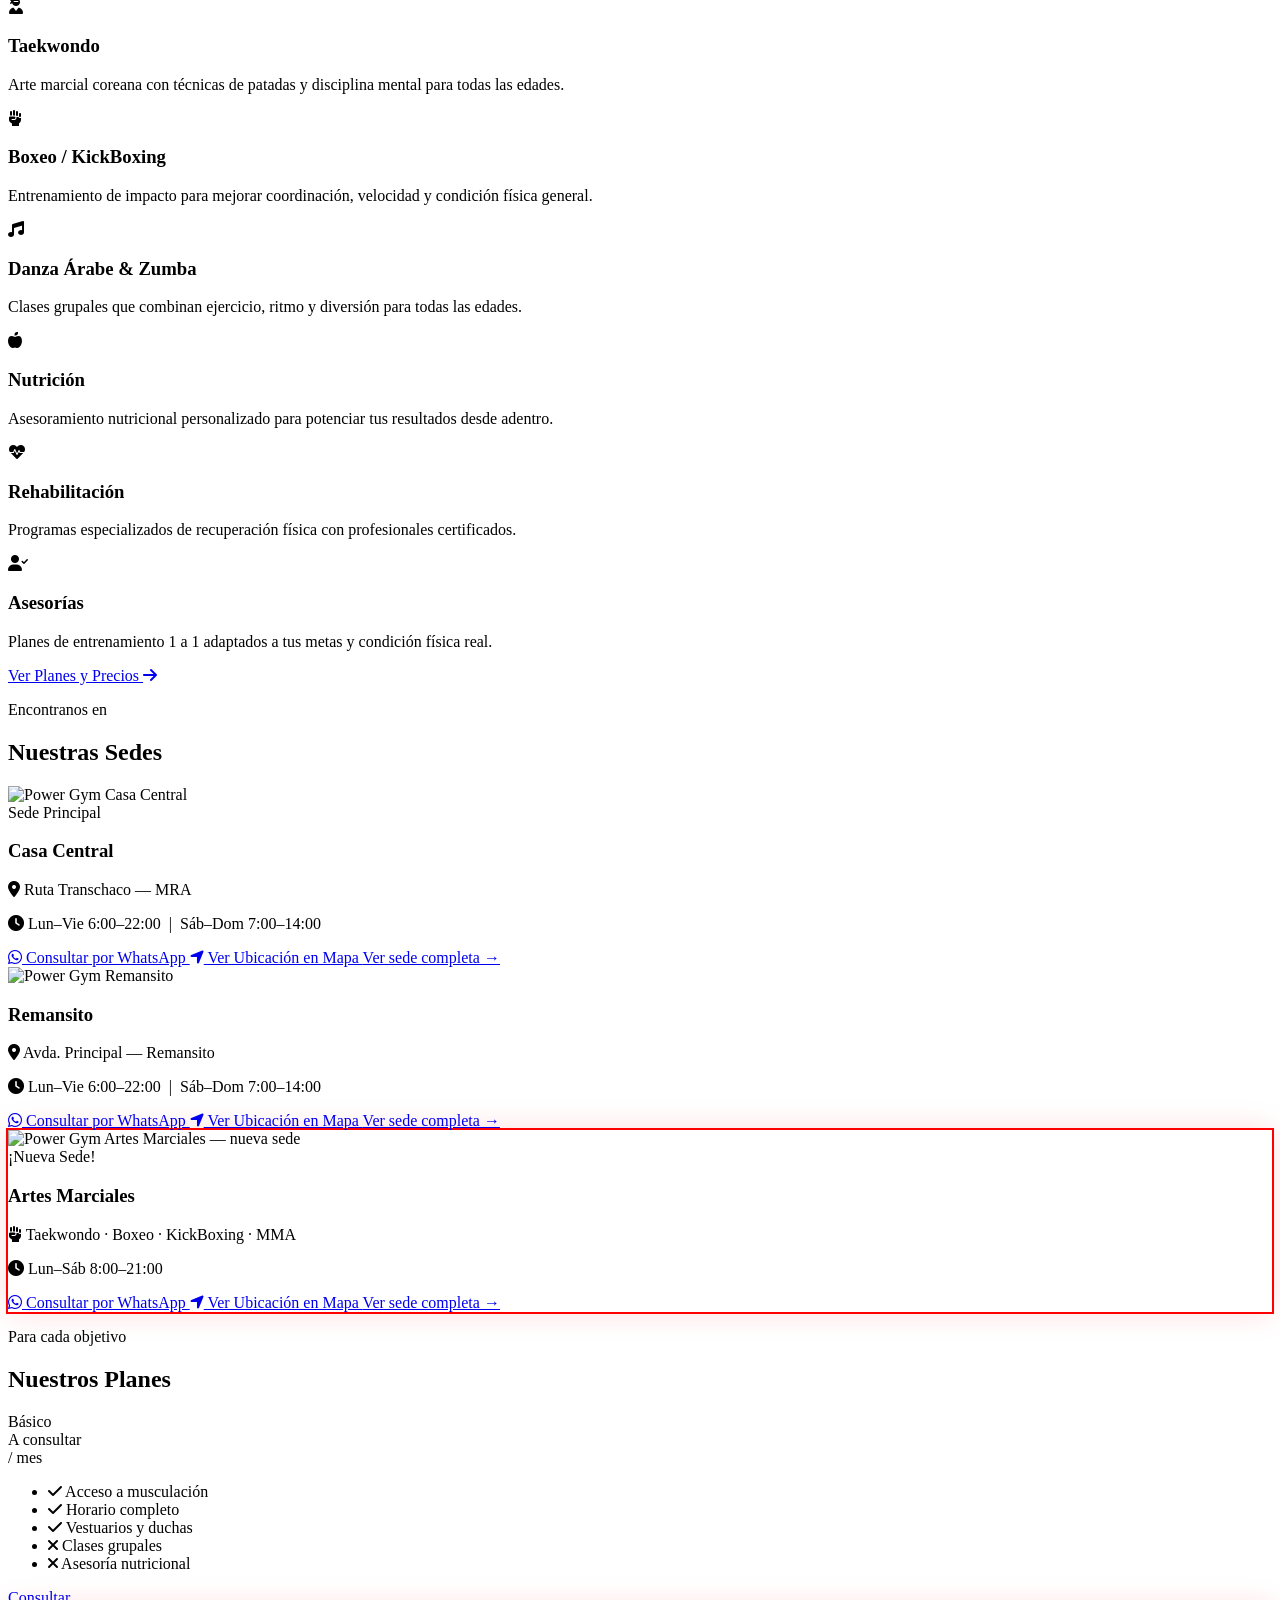
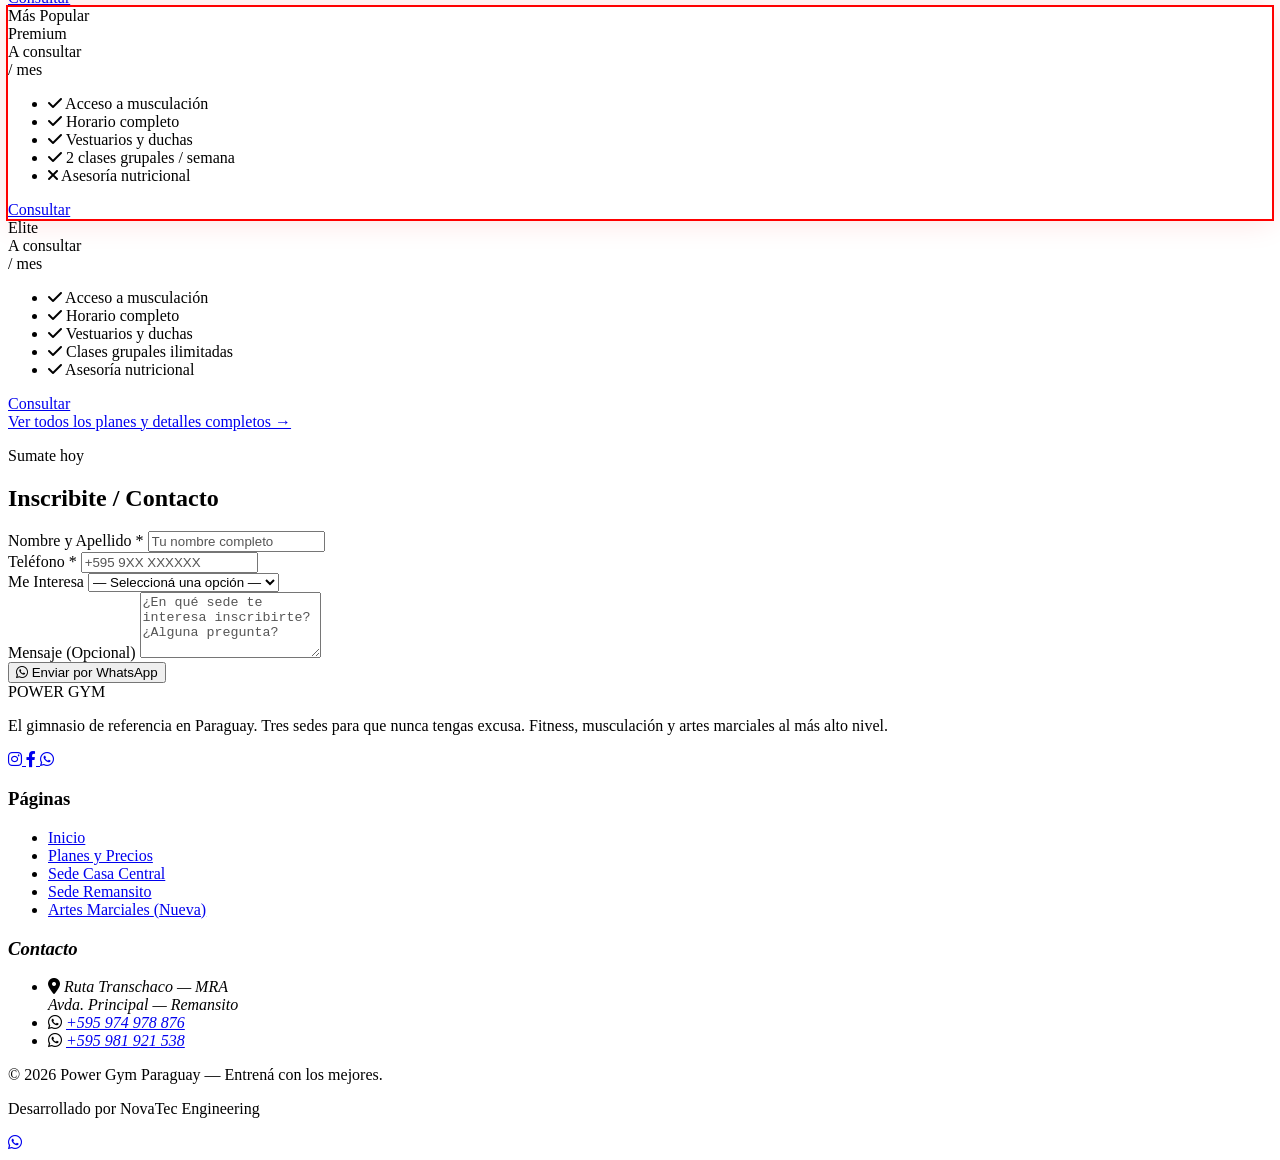
==== commit 934a7526: "Rediseño completo Power Gym — sitio multipágina premium con Tailwind CSS - index.html: rediseño tota" ====
--- a/index.html
+++ b/index.html
@@ -1,610 +1,740 @@
-<!DOCTYPE html>
-<html lang="es">
-<head>
-    <meta charset="UTF-8">
-    <meta name="viewport" content="width=device-width, initial-scale=1.0">
-    <title>Power Gym</title>
-    
-    <link rel="preconnect" href="https://fonts.googleapis.com">
-    <link rel="preconnect" href="https://fonts.gstatic.com" crossorigin>
-    <link href="https://fonts.googleapis.com/css2?family=Oswald:wght@500;700&family=Roboto:wght@400;700&display=swap" rel="stylesheet">
-    
-    <link rel="stylesheet" href="https://cdnjs.cloudflare.com/ajax/libs/font-awesome/6.0.0/css/all.min.css">
-    
-    <style>
-        /* --- RESET Y ESTILOS GENERALES --- */
-        * {
-            margin: 0;
-            padding: 0;
-            box-sizing: border-box;
-        }
-
-        body {
-            /* Usamos Roboto para el texto normal (párrafos) para que se lea fácil */
-            font-family: 'Roboto', sans-serif;
-            background-color: #0a0a0a;
-            color: #ffffff;
-            line-height: 1.6;
-        }
-
-        /* --- TIPOGRAFÍA DEL ESLOGAN Y TÍTULOS --- */
-        h1, h2, h3, .nav-logo, .btn-submit, .btn-whatsapp, .btn-map {
-            /* Usamos Oswald para títulos para dar el efecto "fuerte" */
-            font-family: 'Oswald', sans-serif; 
-            text-transform: uppercase;
-        }
-
-        /* --- BARRA DE NAVEGACIÓN --- */
-        header {
-            background-color: rgba(0, 0, 0, 0.95); /* Un poco transparente */
-            padding: 1rem;
-            position: fixed;
-            width: 100%;
-            top: 0;
-            z-index: 1000;
-            border-bottom: 2px solid #ff0000;
-        }
-
-        .navbar {
-            display: flex;
-            justify-content: space-between;
-            align-items: center;
-            max-width: 1200px;
-            margin: 0 auto;
-        }
-
-        .nav-logo {
-            font-size: 1.8rem; /* Más grande */
-            font-weight: 700;
-            color: white;
-            text-decoration: none;
-            letter-spacing: 1px;
-        }
-
-        .nav-logo span { color: #ff0000; }
-
-        .nav-menu {
-            display: flex;
-            list-style: none;
-            gap: 20px;
-        }
-
-        .nav-link {
-            color: white;
-            text-decoration: none;
-            font-weight: bold;
-            font-size: 1rem;
-            text-transform: uppercase;
-            font-family: 'Oswald', sans-serif;
-            letter-spacing: 1px;
-            transition: color 0.3s;
-        }
-
-        .nav-link:hover { color: #ff0000; }
-
-        /* HAMBURGUESA */
-        .hamburger {
-            display: none;
-            cursor: pointer;
-        }
-
-        .bar {
-            display: block;
-            width: 25px;
-            height: 3px;
-            margin: 5px auto;
-            background-color: white;
-            transition: all 0.3s ease;
-        }
-
-        /* --- SECCIÓN HERO (INICIO) CON IMAGEN DE FONDO --- */
-        #inicio {
-            /* 1. La imagen de fondo */
-            /* He puesto una de internet. Si tienes una tuya, pon: url('tu-foto.jpg') */
-            background-image: linear-gradient(rgba(0,0,0,0.6), rgba(0,0,0,0.6)), url('https://images.unsplash.com/photo-1534438327276-14e5300c3a48?q=80&w=1470&auto=format&fit=crop');
-            background-size: cover;     /* Hace que la imagen cubra todo */
-            background-position: center; /* Centra la imagen */
-            background-attachment: fixed; /* Efecto parallax (opcional) */
-            
-            height: 100vh; /* Ocupa toda la altura de la pantalla */
-            display: flex;
-            flex-direction: column;
-            justify-content: center;
-            align-items: center;
-            text-align: center;
-            padding-top: 0; /* Quitamos padding extra porque usamos flex center */
-        }
-
-        #inicio h1 {
-            font-size: 3.5rem; /* Eslogan gigante */
-            margin-bottom: 10px;
-            text-shadow: 2px 2px 4px rgba(0,0,0,0.8);
-            letter-spacing: 2px;
-        }
-        
-        #inicio p {
-            font-size: 1.2rem;
-            font-weight: 300;
-        }
-
-        /* --- SECCIONES GENERALES --- */
-        section {
-            padding: 80px 20px;
-            max-width: 1200px;
-            margin: 0 auto;
-        }
-
-        h2 {
-            text-align: center;
-            font-size: 2.5rem;
-            margin-bottom: 50px;
-            position: relative;
-            color: #fff;
-        }
-
-        h2::after {
-            content: '';
-            display: block;
-            width: 60px;
-            height: 5px;
-            background: #ff0000;
-            margin: 10px auto 0;
-        }
-
-        /* --- TARJETAS --- */
-        .services-grid {
-            display: grid;
-            grid-template-columns: repeat(auto-fit, minmax(280px, 1fr));
-            gap: 25px;
-        }
-
-        .service-card {
-            background-color: #111;
-            border: 1px solid #333;
-            padding: 30px;
-            text-align: center;
-            border-radius: 4px; /* Bordes menos redondeados para verse más rudo */
-            transition: transform 0.3s;
-        }
-
-        .service-card:hover {
-            border-color: #ff0000;
-            transform: translateY(-5px);
-            background-color: #161616;
-        }
-
-        .service-card i {
-            font-size: 2.5rem;
-            color: #ff0000;
-            margin-bottom: 15px;
-        }
-
-        .service-card h3 {
-            font-size: 1.4rem;
-            margin-bottom: 10px;
-        }
-
-        /* --- SEDES --- */
-        .sedes-container {
-            display: flex;
-            flex-wrap: wrap;
-            justify-content: center;
-            gap: 30px;
-        }
-
-        .sede-card {
-            background-color: #111;
-            border-left: 5px solid #ff0000;
-            padding: 25px;
-            flex: 1 1 300px;
-            max-width: 500px;
-            display: flex;
-            flex-direction: column;
-            gap: 15px;
-        }
-
-        .sede-card h3 {
-            font-size: 1.5rem;
-            display: flex;
-            align-items: center;
-            gap: 10px;
-        }
-
-        .sede-info {
-            color: #ccc;
-            font-size: 1rem;
-        }
-
-        /* Botones de sedes */
-        .botones-sede {
-            display: flex;
-            gap: 10px;
-            margin-top: auto;
-        }
-
-        .btn-whatsapp {
-            background-color: #25d366;
-            color: white;
-            text-align: center;
-            padding: 10px;
-            text-decoration: none;
-            font-weight: bold;
-            border-radius: 4px;
-            flex: 1; /* Ocupa espacio */
-        }
-
-        .btn-map {
-            background-color: #333;
-            color: white;
-            text-align: center;
-            padding: 10px;
-            text-decoration: none;
-            font-weight: bold;
-            border-radius: 4px;
-            border: 1px solid #555;
-            flex: 1;
-        }
-        
-        .btn-map:hover { background-color: #555; }
-
-        /* --- FORMULARIO --- */
-        .form-container {
-            max-width: 600px;
-            margin: 0 auto;
-            background: #111;
-            padding: 40px;
-            border: 1px solid #333;
-            border-top: 4px solid #ff0000;
-        }
-
-        form {
-            display: flex;
-            flex-direction: column;
-            gap: 20px;
-        }
-
-        label {
-            font-weight: bold;
-            font-family: 'Oswald', sans-serif;
-            letter-spacing: 0.5px;
-            color: #ccc;
-        }
-
-        input, select, textarea {
-            width: 100%;
-            padding: 15px;
-            background: #1a1a1a;
-            border: 1px solid #444;
-            color: white;
-            border-radius: 4px;
-            font-family: 'Roboto', sans-serif;
-        }
-
-        input:focus, select:focus, textarea:focus {
-            outline: none;
-            border-color: #ff0000;
-            background: #222;
-        }
-
-        button.btn-submit {
-            background-color: #ff0000;
-            color: white;
-            padding: 15px;
-            border: none;
-            font-size: 1.1rem;
-            cursor: pointer;
-            border-radius: 4px;
-            letter-spacing: 1px;
-            transition: background 0.3s;
-        }
-        
-        button.btn-submit:hover { background-color: #cc0000; }
-
-        /* --- MEDIA QUERIES --- */
-        @media (max-width: 768px) {
-            #inicio h1 { font-size: 2.5rem; } /* Ajuste de letra en móvil */
-            
-            .hamburger { display: block; }
-            .hamburger.active .bar:nth-child(2) { opacity: 0; }
-            .hamburger.active .bar:nth-child(1) { transform: translateY(8px) rotate(45deg); }
-            .hamburger.active .bar:nth-child(3) { transform: translateY(-8px) rotate(-45deg); }
-
-            .nav-menu {
-                position: fixed;
-                left: -100%;
-                top: 60px;
-                flex-direction: column;
-                background-color: #000;
-                width: 100%;
-                height: 100vh;
-                text-align: center;
-                transition: 0.3s;
-                padding-top: 50px;
-                border-top: 1px solid #333;
-            }
-
-            .nav-menu.active { left: 0; }
-            .nav-menu li { margin: 20px 0; }
-            .nav-link { font-size: 1.5rem; }
-        }
-        /* --- FOOTER Y REDES SOCIALES --- */
-        footer {
-            background-color: #000;
-            padding: 40px 20px;
-            text-align: center;
-            border-top: 1px solid #333;
-        }
-
-        .social-links {
-            display: flex;
-            justify-content: center;
-            gap: 25px;
-            margin-bottom: 20px;
-        }
-
-        .social-link {
-            color: white;
-            font-size: 2rem;
-            transition: color 0.3s, transform 0.3s;
-            text-decoration: none;
-        }
-
-        .social-link:hover {
-            color: #ff0000;
-            transform: translateY(-5px);
-        }
-
-        .footer-text {
-            color: #666;
-            font-size: 0.9rem;
-            text-transform: uppercase;
-            font-family: 'Oswald', sans-serif;
-            letter-spacing: 1px;
-        }
-
-        /* Barra lateral opcional para Desktop */
-        .sticky-social {
-            position: fixed;
-            top: 50%;
-            right: 0;
-            transform: translateY(-50%);
-            display: flex;
-            flex-direction: column;
-            z-index: 999;
-        }
-
-        .sticky-link {
-            background-color: rgba(255, 0, 0, 0.8);
-            color: white;
-            padding: 12px;
-            font-size: 1.2rem;
-            text-align: center;
-            transition: all 0.3s;
-            margin-bottom: 1px;
-        }
-
-        .sticky-link:hover {
-            padding-right: 25px;
-            background-color: #ff0000;
-        }
-
-        @media (max-width: 768px) {
-            .sticky-social { display: none; } /* Ocultar en móvil para no estorbar */
-        }
-    </style>
-</head>
-<body>
-
-    <header>
-        <nav class="navbar">
-            <a href="#" class="nav-logo">POWER <span>GYM</span></a>
-            
-            <ul class="nav-menu">
-                <li class="nav-item"><a href="#inicio" class="nav-link">Inicio</a></li>
-                <li class="nav-item"><a href="#disciplinas" class="nav-link">Disciplinas</a></li>
-                <li class="nav-item"><a href="#sedes" class="nav-link">Sedes</a></li>
-                <li class="nav-item"><a href="#contacto" class="nav-link" style="color:#ff0000;">Inscribite</a></li>
-            </ul>
-
-            <div class="hamburger">
-                <span class="bar"></span>
-                <span class="bar"></span>
-                <span class="bar"></span>
-            </div>
-        </nav>
-    </header>
-
-    <section id="inicio">
-        <h1>Tu Transformación <br> Comienza Aquí</h1>
-        <p>Entrena con pasión. Entrena con los mejores.</p>
-    </section>
-
-    <section id="disciplinas">
-        <h2>Áreas de Entrenamiento</h2>
-        <div class="services-grid">
-            <div class="service-card">
-                <i class="fas fa-users"></i>
-                <h3>Ambiente Top</h3>
-                <p>La mejor comunidad para motivarte.</p>
-            </div>
-            <div class="service-card">
-                <i class="fas fa-dumbbell"></i>
-                <h3>Musculación y Funcional</h3>
-                <p>Máquinas biomecánicas y peso libre.</p>
-            </div>
-            <div class="service-card">
-                <i class="fas fa-user-ninja"></i>
-                <h3>Taekwondo</h3>
-                <p>Autocontrol y defensa personal.</p>
-            </div>
-            <div class="service-card">
-                <i class="fas fa-fist-raised"></i>
-                <h3>Boxeo/KickBoxing</h3>
-                <p>Potencia y resistencia física.</p>
-            </div>
-            <div class="service-card">
-                <i class="fas fa-music"></i>
-                <h3>Danza Árabe y Zumba</h3>
-                <p>Expresión artística y flexibilidad.</p>
-            </div>
-            <div class="service-card">
-                <i class="fas fa-apple-alt"></i>
-                <h3>Nutrición</h3>
-                <p>Planes alimenticios a medida.</p>
-            </div>
-            <div class="service-card">
-                <i class="fas fa-heartbeat"></i>
-                <h3>Rehabilitación</h3>
-                <p>Recuperación de lesiones.</p>
-            </div>
-            <div class="service-card">
-                <i class="fas fa-user-check"></i>
-                <h3>Asesorías</h3>
-                <p>Entrenamiento 1 a 1.</p>
-            </div>
-        </div>
-    </section>
-
-    <section id="sedes">
-        <h2>Nuestras Sedes</h2>
-        <div class="sedes-container">
-            
-            <div class="sede-card">
-                <div>
-                    <h3><i class="fas fa-map-marker-alt" style="color:#ff0000;"></i> CASA CENTRAL</h3>
-                    <p class="sede-info">Ruta Transchaco - MRA</p>
-                </div>
-                <div class="botones-sede">
-                    <a href="https://wa.me/595974978876" class="btn-whatsapp"><i class="fab fa-whatsapp"></i> Info</a>
-                    <a href="https://maps.app.goo.gl/MPSvSjcWyJwE7tms5" target="_blank" class="btn-map">
-                        <i class="fas fa-location-arrow"></i> Mapa
-                    </a>
-                </div>
-            </div>
-
-            <div class="sede-card">
-                <div>
-                    <h3><i class="fas fa-building" style="color:#ff0000;"></i> REMANSITO</h3>
-                    <p class="sede-info">Avda. Principal - Remansito</p>
-                </div>
-                <div class="botones-sede">
-                    <a href="https://wa.me/595981921538" class="btn-whatsapp"><i class="fab fa-whatsapp"></i> Info</a>
-                    <a href="https://maps.app.goo.gl/cchzQdgQox99rh9b8" target="_blank" class="btn-map">
-                        <i class="fas fa-location-arrow"></i> Mapa
-                    </a>
-                </div>
-            </div>
-
-        </div>
-    </section>
-
-    <section id="contacto">
-        <h2>Inscribite / Contacto</h2>
-        <div class="form-container">
-            <form id="inscripcionForm">
-                
-                <label>Nombre y Apellido:</label>
-                <input type="text" name="nombre" placeholder="Ej. Juan Pérez" required>
-                
-                <label>Teléfono:</label>
-                <input type="tel" name="telefono" placeholder="Ej. 0981..." required>
-
-                <label>Me interesa:</label>
-                <select name="interes" required>
-                    <option value="" disabled selected>Selecciona una opción...</option>
-                    <option value="Musculación">Musculación / Gym</option>
-                    <option value="Kick Boxing">KickBoxing</option>
-                    <option value="Taekwondo">Taekwondo</option>
-                    <option value="Danza Árabe">Danza Árabe</option>
-                    <option value="Nutrición">Nutrición</option>
-                    <option value="Rehabilitación">Rehabilitación Deportiva</option>
-                    <option value="Asesoría Personalizada">Asesoría Personalizada</option>
-                    <option value="Otro">Otra consulta</option>
-                </select>
-                
-                <label>Mensaje:</label>
-                <textarea name="mensaje" rows="4" placeholder="¿Tienes alguna duda?"></textarea>
-                
-                <button type="submit" class="btn-submit">ENVIAR CONSULTA</button>
-            </form>
-        </div>
-    </section>
-    <!-- BARRA LATERAL (OPCIONAL) -->
-    <div class="sticky-social">
-        <a href="https://www.instagram.com/powergympy" target="_blank" class="sticky-link"><i class="fab fa-instagram"></i></a>
-        <a href="https://www.facebook.com/powergympy" target="_blank" class="sticky-link"><i class="fab fa-facebook-f"></i></a>
-    </div>
-
-    <!-- PIE DE PÁGINA -->
-    <footer>
-        <div class="social-links">
-            <a href="https://www.instagram.com/power_gym_remanso/?utm_source=ig_web_button_share_sheet&igsh=ZDNlZDc0MzIxNw%3D%3D" target="_blank" class="social-link" title="Instagram">
-                <i class="fab fa-instagram"></i>
-            </a>
-            <a href="https://www.facebook.com/powergymdiegotrainer" target="_blank" class="social-link" title="Facebook">
-                <i class="fab fa-facebook-f"></i>
-            </a>
-            <a href="https://wa.me/595974978876" target="_blank" class="social-link" title="WhatsApp">
-                <i class="fab fa-whatsapp"></i>
-            </a>
-        </div>
-        <p class="footer-text">© 2026 Power Gym Paraguay - Entrená con los mejores</p>
-    </footer>
-
-   <script>
-        // 1. Lógica del Menú Hamburguesa
-        const hamburger = document.querySelector(".hamburger");
-        const navMenu = document.querySelector(".nav-menu");
-        const navLinks = document.querySelectorAll(".nav-link");
-
-        if (hamburger && navMenu) {
-            hamburger.addEventListener("click", () => {
-                hamburger.classList.toggle("active");
-                navMenu.classList.toggle("active");
-            });
-
-            navLinks.forEach(link => {
-                link.addEventListener("click", () => {
-                    hamburger.classList.remove("active");
-                    navMenu.classList.remove("active");
-                });
-            });
-        }
-
-        // 2. Lógica del Formulario a WhatsApp
-        const form = document.getElementById('inscripcionForm');
-
-        if (form) {
-            form.addEventListener('submit', function(e) {
-                e.preventDefault(); // Evita recargar la página
-
-                // CAPTURA LOS DATOS (Usando los "name" de tu HTML actual)
-                // Usamos ?.value || "" para evitar errores si el campo está vacío
-                const nombre = document.querySelector('input[name="nombre"]').value;
-                const telefono = document.querySelector('input[name="telefono"]').value;
-                const interes = document.querySelector('select[name="interes"]').value;
-                const mensajeExtra = document.querySelector('textarea[name="mensaje"]').value;
-
-                // NÚMERO DE TELÉFONO (¡CAMBIAR POR EL TUYO!)
-                const numeroGym = "595974978876"; 
-
-                // ARMADO DEL MENSAJE
-                const texto = `Hola Power Gym! Soy ${nombre}. Me interesa: *${interes}*. Mi número es ${telefono}. Consulta: ${mensajeExtra}`;
-
-                // CREACIÓN DEL LINK
-                const url = `https://wa.me/${numeroGym}?text=${encodeURIComponent(texto)}`;
-
-                // ABRIR WHATSAPP
-                window.open(url, '_blank');
-            });
-        } else {
-            console.error("El formulario no fue encontrado. Verifica el ID.");
-        }
-    </script>
-</body>
-</html>
-
-
-
-
-
+<!DOCTYPE html>
+<html lang="es" prefix="og: https://ogp.me/ns#">
+<head>
+  <meta charset="UTF-8">
+  <meta name="viewport" content="width=device-width, initial-scale=1.0">
+
+  <!-- ── Primary SEO ── -->
+  <title>Power Gym Paraguay | Fitness, Musculación y Artes Marciales</title>
+  <meta name="description" content="Power Gym Paraguay — líder en fitness, musculación, boxeo, taekwondo y artes marciales. Tres sedes en MRA, Remansito y nuestra nueva sede de Artes Marciales. ¡Inscribite hoy!">
+  <meta name="keywords" content="gimnasio paraguay, gym paraguay, musculacion paraguay, boxeo paraguay, taekwondo paraguay, artes marciales paraguay, kickboxing paraguay, fitness paraguay, nutricion deportiva paraguay, power gym">
+  <meta name="author" content="Power Gym Paraguay">
+  <meta name="robots" content="index, follow, max-snippet:-1, max-image-preview:large">
+  <link rel="canonical" href="https://www.powergym.com.py/">
+
+  <!-- ── Open Graph ── -->
+  <meta property="og:type"        content="website">
+  <meta property="og:url"         content="https://www.powergym.com.py/">
+  <meta property="og:title"       content="Power Gym Paraguay | Fitness, Musculación y Artes Marciales">
+  <meta property="og:description" content="El gimnasio de referencia en Paraguay. Musculación, boxeo, taekwondo, artes marciales y más. ¡Tres sedes disponibles!">
+  <meta property="og:image"       content="https://images.unsplash.com/photo-1534438327276-14e5300c3a48?q=80&w=1200&auto=format&fit=crop">
+  <meta property="og:image:width" content="1200">
+  <meta property="og:image:height" content="630">
+  <meta property="og:locale"      content="es_PY">
+  <meta property="og:site_name"   content="Power Gym Paraguay">
+
+  <!-- ── Twitter Cards ── -->
+  <meta name="twitter:card"        content="summary_large_image">
+  <meta name="twitter:title"       content="Power Gym Paraguay | Fitness, Musculación y Artes Marciales">
+  <meta name="twitter:description" content="El gimnasio líder en fitness y artes marciales en Paraguay. Tres sedes. ¡Inscribite hoy!">
+  <meta name="twitter:image"       content="https://images.unsplash.com/photo-1534438327276-14e5300c3a48?q=80&w=1200&auto=format&fit=crop">
+
+  <!-- ── Preconnect for performance ── -->
+  <link rel="preconnect" href="https://fonts.googleapis.com">
+  <link rel="preconnect" href="https://fonts.gstatic.com" crossorigin>
+  <link rel="preconnect" href="https://cdnjs.cloudflare.com" crossorigin>
+
+  <!-- ── Google Fonts ── -->
+  <link href="https://fonts.googleapis.com/css2?family=Oswald:wght@500;700&family=Roboto:wght@400;700&display=swap" rel="stylesheet">
+
+  <!-- ── Font Awesome ── -->
+  <link rel="stylesheet" href="https://cdnjs.cloudflare.com/ajax/libs/font-awesome/6.0.0/css/all.min.css" crossorigin="anonymous" referrerpolicy="no-referrer">
+
+  <!-- ── Tailwind CDN + Brand Config ── -->
+  <script src="https://cdn.tailwindcss.com"></script>
+  <script>
+    tailwind.config = {
+      theme: {
+        extend: {
+          colors: {
+            brand:    '#ff0000',
+            'gym-900':'#0a0a0a',
+            'gym-800':'#111111',
+            'gym-700':'#161616',
+            'gym-600':'#1a1a1a',
+            'gym-500':'#333333',
+            'gym-400':'#444444',
+            'gym-300':'#666666',
+            wa:       '#25d366',
+          },
+          fontFamily: {
+            display: ['Oswald', 'sans-serif'],
+            body:    ['Roboto', 'sans-serif'],
+          },
+        }
+      }
+    }
+  </script>
+
+  <!-- ── Custom styles ── -->
+  <link rel="stylesheet" href="style.css">
+
+  <!-- ── Schema.org JSON-LD — ExerciseGym (all locations) ── -->
+  <script type="application/ld+json">
+  {
+    "@context": "https://schema.org",
+    "@graph": [
+      {
+        "@type": "ExerciseGym",
+        "@id": "https://www.powergym.com.py/sede-casa-central.html",
+        "name": "Power Gym — Casa Central",
+        "description": "Gimnasio líder en fitness, musculación, taekwondo y boxeo en Ruta Transchaco, Mariano Roque Alonso, Paraguay.",
+        "url": "https://www.powergym.com.py/sede-casa-central.html",
+        "telephone": "+595974978876",
+        "address": {
+          "@type": "PostalAddress",
+          "streetAddress": "Ruta Transchaco",
+          "addressLocality": "Mariano Roque Alonso",
+          "addressRegion": "Central",
+          "addressCountry": "PY"
+        },
+        "openingHoursSpecification": [
+          { "@type": "OpeningHoursSpecification", "dayOfWeek": ["Monday","Tuesday","Wednesday","Thursday","Friday"], "opens": "06:00", "closes": "22:00" },
+          { "@type": "OpeningHoursSpecification", "dayOfWeek": ["Saturday","Sunday"], "opens": "07:00", "closes": "14:00" }
+        ],
+        "sameAs": [
+          "https://www.instagram.com/power_gym_remanso/",
+          "https://www.facebook.com/powergymdiegotrainer"
+        ],
+        "priceRange": "₲₲"
+      },
+      {
+        "@type": "ExerciseGym",
+        "@id": "https://www.powergym.com.py/sede-remansito.html",
+        "name": "Power Gym — Remansito",
+        "description": "Gimnasio de fitness y musculación en Avda. Principal, Remansito, Paraguay.",
+        "url": "https://www.powergym.com.py/sede-remansito.html",
+        "telephone": "+595981921538",
+        "address": {
+          "@type": "PostalAddress",
+          "streetAddress": "Avda. Principal",
+          "addressLocality": "Remansito",
+          "addressRegion": "Central",
+          "addressCountry": "PY"
+        },
+        "priceRange": "₲₲"
+      },
+      {
+        "@type": "ExerciseGym",
+        "@id": "https://www.powergym.com.py/sede-artes-marciales.html",
+        "name": "Power Gym — Artes Marciales",
+        "description": "Academia de artes marciales en Paraguay: taekwondo, boxeo, kickboxing, muay thai, BJJ y MMA.",
+        "url": "https://www.powergym.com.py/sede-artes-marciales.html",
+        "telephone": "+595974978876",
+        "address": { "@type": "PostalAddress", "addressCountry": "PY" },
+        "priceRange": "₲₲"
+      }
+    ]
+  }
+  </script>
+</head>
+
+<body class="bg-gym-900 font-body text-white">
+
+<!-- ══════════════════════════════════════════════
+     HEADER / NAV
+══════════════════════════════════════════════ -->
+<header class="fixed top-0 left-0 right-0 z-50 bg-black border-b-2 border-brand">
+  <div class="max-w-7xl mx-auto px-4 sm:px-6">
+    <nav class="flex items-center justify-between h-16" aria-label="Navegación principal">
+
+      <!-- Logo -->
+      <a href="index.html" class="font-display text-xl md:text-2xl tracking-widest text-white uppercase" aria-label="Power Gym — Inicio">
+        POWER <span class="text-brand">GYM</span>
+      </a>
+
+      <!-- Desktop links -->
+      <ul class="hidden md:flex items-center gap-6 lg:gap-8 font-display uppercase tracking-wider text-sm list-none" role="menubar">
+        <li role="none">
+          <a href="index.html" class="text-brand hover:text-red-400 transition-colors py-2" role="menuitem">Inicio</a>
+        </li>
+        <li role="none">
+          <a href="planes.html" class="text-white hover:text-brand transition-colors py-2" role="menuitem">Planes</a>
+        </li>
+        <!-- Sedes dropdown -->
+        <li class="relative group" role="none">
+          <button class="flex items-center gap-1.5 text-white hover:text-brand transition-colors py-2" aria-haspopup="true" aria-expanded="false" role="menuitem">
+            Sedes <i class="fas fa-chevron-down text-xs transition-transform group-hover:rotate-180 duration-200"></i>
+          </button>
+          <ul class="absolute top-full left-0 mt-0.5 w-56 bg-gym-800 border border-gym-500 opacity-0 invisible group-hover:opacity-100 group-hover:visible transition-all duration-200 shadow-2xl" role="menu">
+            <li role="none">
+              <a href="sede-casa-central.html" class="flex items-center gap-2 px-4 py-3 text-white hover:text-brand hover:bg-gym-700 border-b border-gym-500 transition-colors text-xs" role="menuitem">
+                <i class="fas fa-map-marker-alt text-brand w-4 shrink-0"></i> Casa Central — MRA
+              </a>
+            </li>
+            <li role="none">
+              <a href="sede-remansito.html" class="flex items-center gap-2 px-4 py-3 text-white hover:text-brand hover:bg-gym-700 border-b border-gym-500 transition-colors text-xs" role="menuitem">
+                <i class="fas fa-map-marker-alt text-brand w-4 shrink-0"></i> Remansito
+              </a>
+            </li>
+            <li role="none">
+              <a href="sede-artes-marciales.html" class="flex items-center gap-2 px-4 py-3 text-white hover:text-brand hover:bg-gym-700 transition-colors text-xs" role="menuitem">
+                <i class="fas fa-fist-raised text-brand w-4 shrink-0"></i> Artes Marciales
+                <span class="ml-auto bg-brand text-white px-1.5 py-0.5 text-xs leading-none pulse-red">NEW</span>
+              </a>
+            </li>
+          </ul>
+        </li>
+        <li role="none">
+          <a href="#contacto" class="bg-brand text-white font-display uppercase tracking-widest px-5 py-2 hover:bg-red-700 transition-colors text-xs" role="menuitem">
+            Inscribite
+          </a>
+        </li>
+      </ul>
+
+      <!-- Hamburger -->
+      <button id="hamburger" class="md:hidden text-white p-2 focus:outline-none" aria-label="Abrir menú" aria-expanded="false" aria-controls="mobile-menu">
+        <span class="block w-6 h-0.5 bg-white mb-1.5 transition-all duration-300" id="bar1"></span>
+        <span class="block w-6 h-0.5 bg-white mb-1.5 transition-all duration-300" id="bar2"></span>
+        <span class="block w-6 h-0.5 bg-white transition-all duration-300" id="bar3"></span>
+      </button>
+    </nav>
+  </div>
+
+  <!-- Mobile menu -->
+  <div id="mobile-menu" class="hidden md:hidden bg-gym-800 border-t border-gym-500" role="navigation" aria-label="Menú móvil">
+    <ul class="font-display uppercase tracking-wider text-sm list-none">
+      <li><a href="index.html" class="block px-6 py-4 text-brand border-b border-gym-500">Inicio</a></li>
+      <li><a href="planes.html" class="block px-6 py-4 text-white hover:text-brand hover:bg-gym-700 border-b border-gym-500 transition-colors">Planes</a></li>
+      <li>
+        <button id="mobile-sedes-btn" class="w-full flex justify-between items-center px-6 py-4 text-white hover:text-brand hover:bg-gym-700 border-b border-gym-500 transition-colors" aria-expanded="false">
+          Sedes <i class="fas fa-chevron-down text-xs transition-transform duration-200" id="sedes-icon"></i>
+        </button>
+        <ul id="mobile-sedes" class="hidden bg-black list-none">
+          <li><a href="sede-casa-central.html" class="block px-8 py-3 text-gray-300 hover:text-brand border-b border-gym-500 text-xs transition-colors">Casa Central — MRA</a></li>
+          <li><a href="sede-remansito.html"    class="block px-8 py-3 text-gray-300 hover:text-brand border-b border-gym-500 text-xs transition-colors">Remansito</a></li>
+          <li><a href="sede-artes-marciales.html" class="flex items-center gap-2 px-8 py-3 text-gray-300 hover:text-brand text-xs transition-colors">
+            Artes Marciales <span class="bg-brand text-white px-1.5 py-0.5 text-xs ml-1">NEW</span>
+          </a></li>
+        </ul>
+      </li>
+      <li><a href="#contacto" class="block px-6 py-4 text-brand font-bold hover:bg-gym-700 transition-colors">Inscribite</a></li>
+    </ul>
+  </div>
+</header>
+
+<main>
+
+<!-- ══════════════════════════════════════════════
+     HERO
+══════════════════════════════════════════════ -->
+<section id="inicio" aria-label="Portada" class="relative h-screen min-h-[620px] flex items-center justify-center overflow-hidden">
+  <div class="absolute inset-0">
+    <img
+      src="https://images.unsplash.com/photo-1534438327276-14e5300c3a48?q=80&w=1920&auto=format&fit=crop"
+      alt="Interior de Power Gym Paraguay"
+      class="w-full h-full object-cover hero-parallax"
+      loading="eager" fetchpriority="high">
+    <div class="absolute inset-0 bg-gradient-to-b from-black/80 via-black/55 to-gym-900"></div>
+    <div class="absolute inset-0 bg-gradient-to-r from-black/40 via-transparent to-transparent"></div>
+  </div>
+
+  <div class="relative z-10 text-center max-w-5xl mx-auto px-4 anim-fade-up">
+    <p class="font-display text-brand uppercase tracking-[.35em] text-xs md:text-sm mb-5">Paraguay — 3 Sedes</p>
+    <h1 class="font-display text-5xl sm:text-7xl md:text-8xl lg:text-9xl text-white uppercase tracking-tight leading-none mb-4">
+      TU <span class="text-brand">TRANS&shy;FORMACIÓN</span><br>COMIENZA AQUÍ
+    </h1>
+    <div class="w-16 h-1 bg-brand mx-auto mb-6"></div>
+    <p class="font-body text-gray-300 text-base md:text-xl mb-10 max-w-2xl mx-auto leading-relaxed">
+      Entrená con pasión. Entrená con los mejores.<br class="hidden sm:block">
+      Musculación · Artes Marciales · Nutrición · Danza
+    </p>
+    <div class="flex flex-col sm:flex-row gap-4 justify-center">
+      <a href="#contacto" class="bg-brand text-white font-display uppercase tracking-[.2em] px-10 py-4 text-sm hover:bg-red-700 transition-colors">
+        Inscribite Ahora
+      </a>
+      <a href="#sedes" class="border-2 border-white text-white font-display uppercase tracking-[.2em] px-10 py-4 text-sm hover:border-brand hover:text-brand transition-colors">
+        Ver Sedes
+      </a>
+    </div>
+  </div>
+
+  <div class="absolute bottom-8 left-1/2 -translate-x-1/2 animate-bounce" aria-hidden="true">
+    <i class="fas fa-chevron-down text-brand text-2xl"></i>
+  </div>
+</section>
+
+<!-- ══════════════════════════════════════════════
+     STATS BAR
+══════════════════════════════════════════════ -->
+<div class="bg-brand py-8">
+  <div class="max-w-7xl mx-auto px-4">
+    <div class="grid grid-cols-2 md:grid-cols-4 gap-6 text-center">
+      <div>
+        <div class="font-display text-4xl font-bold text-white">3</div>
+        <div class="font-body text-xs text-white/80 uppercase tracking-widest mt-1">Sedes</div>
+      </div>
+      <div>
+        <div class="font-display text-4xl font-bold text-white">500<span class="text-2xl">+</span></div>
+        <div class="font-body text-xs text-white/80 uppercase tracking-widest mt-1">Miembros Activos</div>
+      </div>
+      <div>
+        <div class="font-display text-4xl font-bold text-white">10<span class="text-2xl">+</span></div>
+        <div class="font-body text-xs text-white/80 uppercase tracking-widest mt-1">Disciplinas</div>
+      </div>
+      <div>
+        <div class="font-display text-4xl font-bold text-white">5<span class="text-2xl">+</span></div>
+        <div class="font-body text-xs text-white/80 uppercase tracking-widest mt-1">Años de Trayectoria</div>
+      </div>
+    </div>
+  </div>
+</div>
+
+<!-- ══════════════════════════════════════════════
+     POR QUÉ POWER GYM
+══════════════════════════════════════════════ -->
+<section id="nosotros" aria-labelledby="nosotros-title" class="py-24 bg-gym-900">
+  <div class="max-w-7xl mx-auto px-4">
+    <header class="text-center mb-16">
+      <p class="font-display text-brand uppercase tracking-[.3em] text-xs mb-3">El mejor gym de Paraguay</p>
+      <h2 id="nosotros-title" class="font-display text-4xl md:text-5xl text-white uppercase">
+        ¿Por Qué <span class="text-brand">Power Gym</span>?
+      </h2>
+      <span class="section-title-line"></span>
+    </header>
+
+    <div class="grid grid-cols-1 sm:grid-cols-2 lg:grid-cols-4 gap-6">
+
+      <article class="bg-gym-800 border border-gym-500 p-8 hover:border-brand transition-all duration-300 hover:-translate-y-1 group" data-observe>
+        <div class="text-brand text-4xl mb-4" aria-hidden="true"><i class="fas fa-dumbbell"></i></div>
+        <h3 class="font-display text-lg text-white uppercase mb-3 group-hover:text-brand transition-colors">Equipamiento Top</h3>
+        <p class="font-body text-gym-300 text-sm leading-relaxed">Máquinas de última generación y pesas libres para un entrenamiento completo y eficiente.</p>
+      </article>
+
+      <article class="bg-gym-800 border border-gym-500 p-8 hover:border-brand transition-all duration-300 hover:-translate-y-1 group" data-observe>
+        <div class="text-brand text-4xl mb-4" aria-hidden="true"><i class="fas fa-user-shield"></i></div>
+        <h3 class="font-display text-lg text-white uppercase mb-3 group-hover:text-brand transition-colors">Instructores Certificados</h3>
+        <p class="font-body text-gym-300 text-sm leading-relaxed">Personal altamente capacitado para guiarte en tu proceso de transformación con seguridad y resultados.</p>
+      </article>
+
+      <article class="bg-gym-800 border border-gym-500 p-8 hover:border-brand transition-all duration-300 hover:-translate-y-1 group" data-observe>
+        <div class="text-brand text-4xl mb-4" aria-hidden="true"><i class="fas fa-clock"></i></div>
+        <h3 class="font-display text-lg text-white uppercase mb-3 group-hover:text-brand transition-colors">Horarios Flexibles</h3>
+        <p class="font-body text-gym-300 text-sm leading-relaxed">Abrimos temprano y cerramos tarde para que nunca te pierdas tu entrenamiento, sin importar tu agenda.</p>
+      </article>
+
+      <article class="bg-gym-800 border border-gym-500 p-8 hover:border-brand transition-all duration-300 hover:-translate-y-1 group" data-observe>
+        <div class="text-brand text-4xl mb-4" aria-hidden="true"><i class="fas fa-fire"></i></div>
+        <h3 class="font-display text-lg text-white uppercase mb-3 group-hover:text-brand transition-colors">Comunidad Motivada</h3>
+        <p class="font-body text-gym-300 text-sm leading-relaxed">Un ambiente de compañerismo y motivación que te impulsa a superar tus límites día a día.</p>
+      </article>
+
+    </div>
+  </div>
+</section>
+
+<!-- ══════════════════════════════════════════════
+     DISCIPLINAS
+══════════════════════════════════════════════ -->
+<section id="disciplinas" aria-labelledby="disciplinas-title" class="py-24 bg-gym-800">
+  <div class="max-w-7xl mx-auto px-4">
+    <header class="text-center mb-16">
+      <p class="font-display text-brand uppercase tracking-[.3em] text-xs mb-3">Lo que ofrecemos</p>
+      <h2 id="disciplinas-title" class="font-display text-4xl md:text-5xl text-white uppercase">
+        Nuestras <span class="text-brand">Disciplinas</span>
+      </h2>
+      <span class="section-title-line"></span>
+    </header>
+
+    <div class="grid grid-cols-1 sm:grid-cols-2 lg:grid-cols-4 gap-4">
+
+      <article class="disc-card bg-gym-900 border border-gym-500 p-6 hover:border-brand transition-all duration-300 group cursor-default">
+        <div class="text-brand text-3xl mb-3 group-hover:scale-110 transition-transform duration-300" aria-hidden="true"><i class="fas fa-dumbbell"></i></div>
+        <h3 class="font-display text-lg text-white uppercase tracking-wide mb-2">Musculación</h3>
+        <p class="font-body text-gym-300 text-sm">Entrenamiento de fuerza con equipos de última generación para esculpir tu cuerpo.</p>
+      </article>
+
+      <article class="disc-card bg-gym-900 border border-gym-500 p-6 hover:border-brand transition-all duration-300 group cursor-default">
+        <div class="text-brand text-3xl mb-3 group-hover:scale-110 transition-transform duration-300" aria-hidden="true"><i class="fas fa-running"></i></div>
+        <h3 class="font-display text-lg text-white uppercase tracking-wide mb-2">Funcional</h3>
+        <p class="font-body text-gym-300 text-sm">Entrenamiento de alta intensidad para mejorar condición física y resistencia desde cero.</p>
+      </article>
+
+      <article class="disc-card bg-gym-900 border border-gym-500 p-6 hover:border-brand transition-all duration-300 group cursor-default">
+        <div class="text-brand text-3xl mb-3 group-hover:scale-110 transition-transform duration-300" aria-hidden="true"><i class="fas fa-user-ninja"></i></div>
+        <h3 class="font-display text-lg text-white uppercase tracking-wide mb-2">Taekwondo</h3>
+        <p class="font-body text-gym-300 text-sm">Arte marcial coreana con técnicas de patadas y disciplina mental para todas las edades.</p>
+      </article>
+
+      <article class="disc-card bg-gym-900 border border-gym-500 p-6 hover:border-brand transition-all duration-300 group cursor-default">
+        <div class="text-brand text-3xl mb-3 group-hover:scale-110 transition-transform duration-300" aria-hidden="true"><i class="fas fa-fist-raised"></i></div>
+        <h3 class="font-display text-lg text-white uppercase tracking-wide mb-2">Boxeo / KickBoxing</h3>
+        <p class="font-body text-gym-300 text-sm">Entrenamiento de impacto para mejorar coordinación, velocidad y condición física general.</p>
+      </article>
+
+      <article class="disc-card bg-gym-900 border border-gym-500 p-6 hover:border-brand transition-all duration-300 group cursor-default">
+        <div class="text-brand text-3xl mb-3 group-hover:scale-110 transition-transform duration-300" aria-hidden="true"><i class="fas fa-music"></i></div>
+        <h3 class="font-display text-lg text-white uppercase tracking-wide mb-2">Danza Árabe & Zumba</h3>
+        <p class="font-body text-gym-300 text-sm">Clases grupales que combinan ejercicio, ritmo y diversión para todas las edades.</p>
+      </article>
+
+      <article class="disc-card bg-gym-900 border border-gym-500 p-6 hover:border-brand transition-all duration-300 group cursor-default">
+        <div class="text-brand text-3xl mb-3 group-hover:scale-110 transition-transform duration-300" aria-hidden="true"><i class="fas fa-apple-alt"></i></div>
+        <h3 class="font-display text-lg text-white uppercase tracking-wide mb-2">Nutrición</h3>
+        <p class="font-body text-gym-300 text-sm">Asesoramiento nutricional personalizado para potenciar tus resultados desde adentro.</p>
+      </article>
+
+      <article class="disc-card bg-gym-900 border border-gym-500 p-6 hover:border-brand transition-all duration-300 group cursor-default">
+        <div class="text-brand text-3xl mb-3 group-hover:scale-110 transition-transform duration-300" aria-hidden="true"><i class="fas fa-heartbeat"></i></div>
+        <h3 class="font-display text-lg text-white uppercase tracking-wide mb-2">Rehabilitación</h3>
+        <p class="font-body text-gym-300 text-sm">Programas especializados de recuperación física con profesionales certificados.</p>
+      </article>
+
+      <article class="disc-card bg-gym-900 border border-gym-500 p-6 hover:border-brand transition-all duration-300 group cursor-default">
+        <div class="text-brand text-3xl mb-3 group-hover:scale-110 transition-transform duration-300" aria-hidden="true"><i class="fas fa-user-check"></i></div>
+        <h3 class="font-display text-lg text-white uppercase tracking-wide mb-2">Asesorías</h3>
+        <p class="font-body text-gym-300 text-sm">Planes de entrenamiento 1 a 1 adaptados a tus metas y condición física real.</p>
+      </article>
+
+    </div>
+
+    <div class="text-center mt-12">
+      <a href="planes.html" class="inline-block border-2 border-brand text-brand font-display uppercase tracking-widest px-10 py-4 text-sm hover:bg-brand hover:text-white transition-all duration-300">
+        Ver Planes y Precios <i class="fas fa-arrow-right ml-2"></i>
+      </a>
+    </div>
+  </div>
+</section>
+
+<!-- ══════════════════════════════════════════════
+     SEDES
+══════════════════════════════════════════════ -->
+<section id="sedes" aria-labelledby="sedes-title" class="py-24 bg-gym-900">
+  <div class="max-w-7xl mx-auto px-4">
+    <header class="text-center mb-16">
+      <p class="font-display text-brand uppercase tracking-[.3em] text-xs mb-3">Encontranos en</p>
+      <h2 id="sedes-title" class="font-display text-4xl md:text-5xl text-white uppercase">
+        Nuestras <span class="text-brand">Sedes</span>
+      </h2>
+      <span class="section-title-line"></span>
+    </header>
+
+    <div class="grid grid-cols-1 md:grid-cols-3 gap-6">
+
+      <!-- Sede 1 — Casa Central -->
+      <article class="bg-gym-800 border border-gym-500 hover:border-brand transition-all duration-300 overflow-hidden group flex flex-col">
+        <div class="relative h-48 overflow-hidden">
+          <img src="https://images.unsplash.com/photo-1517836357463-d25dfeac3438?q=80&w=800&auto=format&fit=crop"
+               alt="Power Gym Casa Central" loading="lazy"
+               class="w-full h-full object-cover group-hover:scale-105 transition-transform duration-500 opacity-60">
+          <div class="absolute inset-0 bg-gradient-to-t from-gym-800 to-transparent"></div>
+          <div class="absolute top-4 left-4 bg-brand text-white font-display text-xs uppercase tracking-widest px-3 py-1">
+            Sede Principal
+          </div>
+        </div>
+        <div class="p-6 flex flex-col flex-1">
+          <h3 class="font-display text-2xl text-white uppercase tracking-wide mb-3">Casa Central</h3>
+          <p class="font-body text-gym-300 text-sm mb-1 flex items-center gap-2">
+            <i class="fas fa-map-marker-alt text-brand w-4 shrink-0"></i> Ruta Transchaco — MRA
+          </p>
+          <p class="font-body text-gym-300 text-sm mb-6 flex items-center gap-2">
+            <i class="fas fa-clock text-brand w-4 shrink-0"></i> Lun–Vie 6:00–22:00 &nbsp;|&nbsp; Sáb–Dom 7:00–14:00
+          </p>
+          <div class="flex flex-col gap-3 mt-auto">
+            <a href="https://wa.me/595974978876?text=Hola%20Power%20Gym%20Casa%20Central%2C%20quiero%20consultar%20sobre%20inscripci%C3%B3n"
+               target="_blank" rel="noopener noreferrer"
+               class="flex items-center justify-center gap-2 bg-wa text-white font-display uppercase tracking-wider text-xs px-4 py-3 hover:bg-green-600 transition-colors">
+              <i class="fab fa-whatsapp text-base"></i> Consultar por WhatsApp
+            </a>
+            <a href="https://maps.app.goo.gl/MPSvSjcWyJwE7tms5" target="_blank" rel="noopener noreferrer"
+               class="flex items-center justify-center gap-2 bg-gym-700 text-white font-display uppercase tracking-wider text-xs px-4 py-3 hover:bg-gym-500 border border-gym-500 transition-colors">
+              <i class="fas fa-location-arrow text-brand"></i> Ver Ubicación en Mapa
+            </a>
+            <a href="sede-casa-central.html" class="text-center text-brand font-display uppercase tracking-wider text-xs hover:underline">
+              Ver sede completa →
+            </a>
+          </div>
+        </div>
+      </article>
+
+      <!-- Sede 2 — Remansito -->
+      <article class="bg-gym-800 border border-gym-500 hover:border-brand transition-all duration-300 overflow-hidden group flex flex-col">
+        <div class="relative h-48 overflow-hidden">
+          <img src="https://images.unsplash.com/photo-1571019613454-1cb2f99b2d8b?q=80&w=800&auto=format&fit=crop"
+               alt="Power Gym Remansito" loading="lazy"
+               class="w-full h-full object-cover group-hover:scale-105 transition-transform duration-500 opacity-60">
+          <div class="absolute inset-0 bg-gradient-to-t from-gym-800 to-transparent"></div>
+        </div>
+        <div class="p-6 flex flex-col flex-1">
+          <h3 class="font-display text-2xl text-white uppercase tracking-wide mb-3">Remansito</h3>
+          <p class="font-body text-gym-300 text-sm mb-1 flex items-center gap-2">
+            <i class="fas fa-map-marker-alt text-brand w-4 shrink-0"></i> Avda. Principal — Remansito
+          </p>
+          <p class="font-body text-gym-300 text-sm mb-6 flex items-center gap-2">
+            <i class="fas fa-clock text-brand w-4 shrink-0"></i> Lun–Vie 6:00–22:00 &nbsp;|&nbsp; Sáb–Dom 7:00–14:00
+          </p>
+          <div class="flex flex-col gap-3 mt-auto">
+            <a href="https://wa.me/595981921538?text=Hola%20Power%20Gym%20Remansito%2C%20quiero%20consultar%20sobre%20inscripci%C3%B3n"
+               target="_blank" rel="noopener noreferrer"
+               class="flex items-center justify-center gap-2 bg-wa text-white font-display uppercase tracking-wider text-xs px-4 py-3 hover:bg-green-600 transition-colors">
+              <i class="fab fa-whatsapp text-base"></i> Consultar por WhatsApp
+            </a>
+            <a href="https://maps.app.goo.gl/cchzQdgQox99rh9b8" target="_blank" rel="noopener noreferrer"
+               class="flex items-center justify-center gap-2 bg-gym-700 text-white font-display uppercase tracking-wider text-xs px-4 py-3 hover:bg-gym-500 border border-gym-500 transition-colors">
+              <i class="fas fa-location-arrow text-brand"></i> Ver Ubicación en Mapa
+            </a>
+            <a href="sede-remansito.html" class="text-center text-brand font-display uppercase tracking-wider text-xs hover:underline">
+              Ver sede completa →
+            </a>
+          </div>
+        </div>
+      </article>
+
+      <!-- Sede 3 — Artes Marciales (NEW) -->
+      <article class="bg-gym-800 border-2 border-brand hover:border-red-400 transition-all duration-300 overflow-hidden group flex flex-col relative plan-featured">
+        <div class="relative h-48 overflow-hidden">
+          <img src="https://images.unsplash.com/photo-1544367567-0f2fcb009e0b?q=80&w=800&auto=format&fit=crop"
+               alt="Power Gym Artes Marciales — nueva sede" loading="lazy"
+               class="w-full h-full object-cover group-hover:scale-105 transition-transform duration-500 opacity-60">
+          <div class="absolute inset-0 bg-gradient-to-t from-gym-800 to-transparent"></div>
+          <div class="absolute top-4 left-4 bg-brand text-white font-display text-xs uppercase tracking-widest px-3 py-1 pulse-red">
+            ¡Nueva Sede!
+          </div>
+        </div>
+        <div class="p-6 flex flex-col flex-1">
+          <h3 class="font-display text-2xl text-white uppercase tracking-wide mb-3">Artes Marciales</h3>
+          <p class="font-body text-gym-300 text-sm mb-1 flex items-center gap-2">
+            <i class="fas fa-fist-raised text-brand w-4 shrink-0"></i> Taekwondo · Boxeo · KickBoxing · MMA
+          </p>
+          <p class="font-body text-gym-300 text-sm mb-6 flex items-center gap-2">
+            <i class="fas fa-clock text-brand w-4 shrink-0"></i> Lun–Sáb 8:00–21:00
+          </p>
+          <div class="flex flex-col gap-3 mt-auto">
+            <a href="https://wa.me/595974978876?text=Hola%2C%20quiero%20consultar%20sobre%20la%20sede%20de%20Artes%20Marciales%20de%20Power%20Gym"
+               target="_blank" rel="noopener noreferrer"
+               class="flex items-center justify-center gap-2 bg-wa text-white font-display uppercase tracking-wider text-xs px-4 py-3 hover:bg-green-600 transition-colors">
+              <i class="fab fa-whatsapp text-base"></i> Consultar por WhatsApp
+            </a>
+            <a href="https://maps.app.goo.gl/GzsRWxtjJhr7ifbe9?g_st=ic" target="_blank" rel="noopener noreferrer"
+               class="flex items-center justify-center gap-2 bg-brand text-white font-display uppercase tracking-wider text-xs px-4 py-3 hover:bg-red-700 transition-colors">
+              <i class="fas fa-location-arrow"></i> Ver Ubicación en Mapa
+            </a>
+            <a href="sede-artes-marciales.html" class="text-center text-brand font-display uppercase tracking-wider text-xs hover:underline">
+              Ver sede completa →
+            </a>
+          </div>
+        </div>
+      </article>
+
+    </div>
+  </div>
+</section>
+
+<!-- ══════════════════════════════════════════════
+     PLANES TEASER
+══════════════════════════════════════════════ -->
+<section id="planes" aria-labelledby="planes-title" class="py-24 bg-gym-800">
+  <div class="max-w-7xl mx-auto px-4">
+    <header class="text-center mb-16">
+      <p class="font-display text-brand uppercase tracking-[.3em] text-xs mb-3">Para cada objetivo</p>
+      <h2 id="planes-title" class="font-display text-4xl md:text-5xl text-white uppercase">
+        Nuestros <span class="text-brand">Planes</span>
+      </h2>
+      <span class="section-title-line"></span>
+    </header>
+
+    <div class="grid grid-cols-1 md:grid-cols-3 gap-6 max-w-5xl mx-auto">
+
+      <!-- Básico -->
+      <div class="bg-gym-900 border border-gym-500 p-8 text-center hover:border-brand transition-colors flex flex-col">
+        <div class="font-display text-brand text-sm uppercase tracking-widest mb-2">Básico</div>
+        <div class="font-display text-3xl text-white mb-1">A consultar</div>
+        <div class="font-body text-gym-300 text-xs mb-8">/ mes</div>
+        <ul class="font-body text-sm text-gray-300 space-y-3 mb-8 text-left flex-1">
+          <li class="flex items-center gap-2"><i class="fas fa-check text-brand text-xs w-4"></i> Acceso a musculación</li>
+          <li class="flex items-center gap-2"><i class="fas fa-check text-brand text-xs w-4"></i> Horario completo</li>
+          <li class="flex items-center gap-2"><i class="fas fa-check text-brand text-xs w-4"></i> Vestuarios y duchas</li>
+          <li class="flex items-center gap-2 opacity-40"><i class="fas fa-times text-gym-300 text-xs w-4"></i> Clases grupales</li>
+          <li class="flex items-center gap-2 opacity-40"><i class="fas fa-times text-gym-300 text-xs w-4"></i> Asesoría nutricional</li>
+        </ul>
+        <a href="#contacto" class="block border border-brand text-brand font-display uppercase tracking-wider text-xs px-6 py-3 hover:bg-brand hover:text-white transition-colors mt-auto">
+          Consultar
+        </a>
+      </div>
+
+      <!-- Premium (destacado) -->
+      <div class="bg-gym-900 border-2 border-brand p-8 text-center relative plan-featured flex flex-col">
+        <div class="absolute -top-4 left-1/2 -translate-x-1/2 bg-brand text-white font-display text-xs uppercase tracking-widest px-4 py-1 whitespace-nowrap">
+          Más Popular
+        </div>
+        <div class="font-display text-brand text-sm uppercase tracking-widest mb-2">Premium</div>
+        <div class="font-display text-3xl text-white mb-1">A consultar</div>
+        <div class="font-body text-gym-300 text-xs mb-8">/ mes</div>
+        <ul class="font-body text-sm text-gray-300 space-y-3 mb-8 text-left flex-1">
+          <li class="flex items-center gap-2"><i class="fas fa-check text-brand text-xs w-4"></i> Acceso a musculación</li>
+          <li class="flex items-center gap-2"><i class="fas fa-check text-brand text-xs w-4"></i> Horario completo</li>
+          <li class="flex items-center gap-2"><i class="fas fa-check text-brand text-xs w-4"></i> Vestuarios y duchas</li>
+          <li class="flex items-center gap-2"><i class="fas fa-check text-brand text-xs w-4"></i> 2 clases grupales / semana</li>
+          <li class="flex items-center gap-2 opacity-40"><i class="fas fa-times text-gym-300 text-xs w-4"></i> Asesoría nutricional</li>
+        </ul>
+        <a href="#contacto" class="block bg-brand text-white font-display uppercase tracking-wider text-xs px-6 py-3 hover:bg-red-700 transition-colors mt-auto">
+          Consultar
+        </a>
+      </div>
+
+      <!-- Elite -->
+      <div class="bg-gym-900 border border-gym-500 p-8 text-center hover:border-brand transition-colors flex flex-col">
+        <div class="font-display text-brand text-sm uppercase tracking-widest mb-2">Elite</div>
+        <div class="font-display text-3xl text-white mb-1">A consultar</div>
+        <div class="font-body text-gym-300 text-xs mb-8">/ mes</div>
+        <ul class="font-body text-sm text-gray-300 space-y-3 mb-8 text-left flex-1">
+          <li class="flex items-center gap-2"><i class="fas fa-check text-brand text-xs w-4"></i> Acceso a musculación</li>
+          <li class="flex items-center gap-2"><i class="fas fa-check text-brand text-xs w-4"></i> Horario completo</li>
+          <li class="flex items-center gap-2"><i class="fas fa-check text-brand text-xs w-4"></i> Vestuarios y duchas</li>
+          <li class="flex items-center gap-2"><i class="fas fa-check text-brand text-xs w-4"></i> Clases grupales ilimitadas</li>
+          <li class="flex items-center gap-2"><i class="fas fa-check text-brand text-xs w-4"></i> Asesoría nutricional</li>
+        </ul>
+        <a href="#contacto" class="block border border-brand text-brand font-display uppercase tracking-wider text-xs px-6 py-3 hover:bg-brand hover:text-white transition-colors mt-auto">
+          Consultar
+        </a>
+      </div>
+
+    </div>
+
+    <div class="text-center mt-10">
+      <a href="planes.html" class="font-display text-brand uppercase tracking-widest text-xs hover:underline">
+        Ver todos los planes y detalles completos →
+      </a>
+    </div>
+  </div>
+</section>
+
+<!-- ══════════════════════════════════════════════
+     CONTACTO / INSCRIPCIÓN
+══════════════════════════════════════════════ -->
+<section id="contacto" aria-labelledby="contacto-title" class="py-24 bg-gym-900">
+  <div class="max-w-7xl mx-auto px-4">
+    <header class="text-center mb-16">
+      <p class="font-display text-brand uppercase tracking-[.3em] text-xs mb-3">Sumate hoy</p>
+      <h2 id="contacto-title" class="font-display text-4xl md:text-5xl text-white uppercase">
+        Inscribite / <span class="text-brand">Contacto</span>
+      </h2>
+      <span class="section-title-line"></span>
+    </header>
+
+    <div class="max-w-2xl mx-auto">
+      <form id="contact-form" novalidate class="bg-gym-800 border-t-4 border-brand p-8 md:p-10" aria-label="Formulario de contacto">
+        <div class="grid grid-cols-1 md:grid-cols-2 gap-6 mb-6">
+          <div>
+            <label for="nombre" class="font-display text-white uppercase tracking-wider text-xs block mb-2">Nombre y Apellido *</label>
+            <input type="text" id="nombre" name="nombre" required autocomplete="name"
+              class="w-full bg-gym-600 border border-gym-400 text-white font-body px-4 py-3 text-sm focus:outline-none focus:border-brand transition-colors"
+              placeholder="Tu nombre completo">
+          </div>
+          <div>
+            <label for="telefono" class="font-display text-white uppercase tracking-wider text-xs block mb-2">Teléfono *</label>
+            <input type="tel" id="telefono" name="telefono" required autocomplete="tel"
+              class="w-full bg-gym-600 border border-gym-400 text-white font-body px-4 py-3 text-sm focus:outline-none focus:border-brand transition-colors"
+              placeholder="+595 9XX XXXXXX">
+          </div>
+        </div>
+        <div class="mb-6">
+          <label for="interes" class="font-display text-white uppercase tracking-wider text-xs block mb-2">Me Interesa</label>
+          <select id="interes" name="interes"
+            class="w-full bg-gym-600 border border-gym-400 text-white font-body px-4 py-3 text-sm focus:outline-none focus:border-brand transition-colors">
+            <option value="">— Seleccioná una opción —</option>
+            <option>Musculación y Funcional</option>
+            <option>Taekwondo</option>
+            <option>Boxeo / KickBoxing</option>
+            <option>Muay Thai</option>
+            <option>Artes Marciales (MMA / BJJ)</option>
+            <option>Danza Árabe y Zumba</option>
+            <option>Nutrición</option>
+            <option>Rehabilitación</option>
+            <option>Asesoría Personalizada</option>
+          </select>
+        </div>
+        <div class="mb-8">
+          <label for="mensaje" class="font-display text-white uppercase tracking-wider text-xs block mb-2">Mensaje (Opcional)</label>
+          <textarea id="mensaje" name="mensaje" rows="4"
+            class="w-full bg-gym-600 border border-gym-400 text-white font-body px-4 py-3 text-sm focus:outline-none focus:border-brand transition-colors resize-none"
+            placeholder="¿En qué sede te interesa inscribirte? ¿Alguna pregunta?"></textarea>
+        </div>
+        <button type="submit"
+          class="w-full bg-brand text-white font-display uppercase tracking-[.2em] px-8 py-4 text-sm hover:bg-red-700 transition-colors flex items-center justify-center gap-2">
+          <i class="fab fa-whatsapp text-lg" aria-hidden="true"></i> Enviar por WhatsApp
+        </button>
+      </form>
+    </div>
+  </div>
+</section>
+
+</main>
+
+<!-- ══════════════════════════════════════════════
+     FOOTER
+══════════════════════════════════════════════ -->
+<footer class="bg-black border-t border-gym-500 pt-14 pb-8" role="contentinfo">
+  <div class="max-w-7xl mx-auto px-4">
+    <div class="grid grid-cols-1 md:grid-cols-4 gap-8 mb-12">
+
+      <div class="md:col-span-2">
+        <div class="font-display text-3xl text-white uppercase mb-4">POWER <span class="text-brand">GYM</span></div>
+        <p class="font-body text-gym-300 text-sm leading-relaxed mb-6 max-w-sm">
+          El gimnasio de referencia en Paraguay. Tres sedes para que nunca tengas excusa. Fitness, musculación y artes marciales al más alto nivel.
+        </p>
+        <div class="flex gap-3">
+          <a href="https://www.instagram.com/power_gym_remanso/" target="_blank" rel="noopener noreferrer"
+             class="w-10 h-10 bg-gym-800 border border-gym-500 flex items-center justify-center text-white hover:bg-brand hover:border-brand transition-colors" aria-label="Instagram">
+            <i class="fab fa-instagram" aria-hidden="true"></i>
+          </a>
+          <a href="https://www.facebook.com/powergymdiegotrainer" target="_blank" rel="noopener noreferrer"
+             class="w-10 h-10 bg-gym-800 border border-gym-500 flex items-center justify-center text-white hover:bg-brand hover:border-brand transition-colors" aria-label="Facebook">
+            <i class="fab fa-facebook-f" aria-hidden="true"></i>
+          </a>
+          <a href="https://wa.me/595974978876" target="_blank" rel="noopener noreferrer"
+             class="w-10 h-10 bg-wa flex items-center justify-center text-white hover:bg-green-600 transition-colors" aria-label="WhatsApp">
+            <i class="fab fa-whatsapp" aria-hidden="true"></i>
+          </a>
+        </div>
+      </div>
+
+      <nav aria-label="Páginas del sitio">
+        <h3 class="font-display text-white uppercase tracking-widest text-xs mb-4 pb-2 border-b border-gym-500">Páginas</h3>
+        <ul class="space-y-2 font-body text-gym-300 text-sm list-none">
+          <li><a href="index.html"                  class="hover:text-brand transition-colors">Inicio</a></li>
+          <li><a href="planes.html"                 class="hover:text-brand transition-colors">Planes y Precios</a></li>
+          <li><a href="sede-casa-central.html"       class="hover:text-brand transition-colors">Sede Casa Central</a></li>
+          <li><a href="sede-remansito.html"          class="hover:text-brand transition-colors">Sede Remansito</a></li>
+          <li><a href="sede-artes-marciales.html"    class="hover:text-brand transition-colors">Artes Marciales <span class="text-brand text-xs">(Nueva)</span></a></li>
+        </ul>
+      </nav>
+
+      <address class="not-italic">
+        <h3 class="font-display text-white uppercase tracking-widest text-xs mb-4 pb-2 border-b border-gym-500">Contacto</h3>
+        <ul class="space-y-3 font-body text-gym-300 text-sm list-none">
+          <li class="flex items-start gap-2">
+            <i class="fas fa-map-marker-alt text-brand mt-0.5 w-4 shrink-0" aria-hidden="true"></i>
+            <span>Ruta Transchaco — MRA<br>Avda. Principal — Remansito</span>
+          </li>
+          <li class="flex items-center gap-2">
+            <i class="fab fa-whatsapp text-brand w-4 shrink-0" aria-hidden="true"></i>
+            <a href="https://wa.me/595974978876" class="hover:text-brand transition-colors">+595 974 978 876</a>
+          </li>
+          <li class="flex items-center gap-2">
+            <i class="fab fa-whatsapp text-brand w-4 shrink-0" aria-hidden="true"></i>
+            <a href="https://wa.me/595981921538" class="hover:text-brand transition-colors">+595 981 921 538</a>
+          </li>
+        </ul>
+      </address>
+
+    </div>
+
+    <div class="border-t border-gym-500 pt-6 flex flex-col sm:flex-row items-center justify-between gap-3">
+      <p class="font-body text-gym-300 text-xs">© 2026 Power Gym Paraguay — Entrená con los mejores.</p>
+      <p class="font-body text-gym-300 text-xs">Desarrollado por <span class="text-brand">NovaTec Engineering</span></p>
+    </div>
+  </div>
+</footer>
+
+<!-- ── Sticky WhatsApp FAB ── -->
+<a href="https://wa.me/595974978876?text=Hola%20Power%20Gym%2C%20quiero%20m%C3%A1s%20informaci%C3%B3n"
+   target="_blank" rel="noopener noreferrer"
+   class="wa-fab fixed bottom-6 right-6 z-50 w-14 h-14 bg-wa rounded-full flex items-center justify-center shadow-2xl hover:bg-green-600"
+   aria-label="Contactar por WhatsApp">
+  <i class="fab fa-whatsapp text-white text-3xl" aria-hidden="true"></i>
+</a>
+
+<script src="script.js" defer></script>
+</body>
+</html>
--- a/style.css
+++ b/style.css
@@ -0,0 +1,85 @@
+/* ============================================================
+   POWER GYM — Custom styles complementary to Tailwind CDN
+   ============================================================ */
+
+:root {
+  --brand:   #ff0000;
+  --gym-900: #0a0a0a;
+  --gym-800: #111111;
+  --gym-700: #161616;
+  --gym-600: #1a1a1a;
+  --gym-500: #333333;
+  --wa:      #25d366;
+}
+
+html {
+  scroll-behavior: smooth;
+  scroll-padding-top: 4.5rem;
+}
+
+/* ── Scrollbar ── */
+::-webkit-scrollbar { width: 6px; }
+::-webkit-scrollbar-track { background: var(--gym-800); }
+::-webkit-scrollbar-thumb { background: var(--brand); }
+::-webkit-scrollbar-thumb:hover { background: #cc0000; }
+
+/* ── Form dark overrides ── */
+input::placeholder,
+textarea::placeholder { color: #555; }
+select option { background-color: var(--gym-600); color: #fff; }
+
+/* ── Discipline card bottom-line animation ── */
+.disc-card { position: relative; overflow: hidden; }
+.disc-card::after {
+  content: '';
+  position: absolute;
+  bottom: 0; left: 0;
+  width: 0; height: 2px;
+  background: var(--brand);
+  transition: width .45s ease;
+}
+.disc-card:hover::after { width: 100%; }
+
+/* ── Hero parallax (desktop only) ── */
+@media (min-width: 769px) {
+  .hero-parallax { background-attachment: fixed; }
+}
+
+/* ── Fade-up animation ── */
+@keyframes fadeUp {
+  from { opacity: 0; transform: translateY(28px); }
+  to   { opacity: 1; transform: translateY(0); }
+}
+.anim-fade-up  { animation: fadeUp .7s ease both; }
+.anim-delay-1  { animation-delay: .15s; }
+.anim-delay-2  { animation-delay: .30s; }
+.anim-delay-3  { animation-delay: .45s; }
+
+/* ── Pulse glow for NEW badge ── */
+@keyframes pulseRed {
+  0%, 100% { box-shadow: 0 0 0 0 rgba(255,0,0,.45); }
+  50%       { box-shadow: 0 0 0 8px rgba(255,0,0,0); }
+}
+.pulse-red { animation: pulseRed 2s infinite; }
+
+/* ── Plan card featured glow ── */
+.plan-featured { box-shadow: 0 0 0 2px #ff0000, 0 0 30px rgba(255,0,0,.15); }
+
+/* ── Schedule table ── */
+.sched-table tr:last-child td { border-bottom: none; }
+
+/* ── Martial arts level badge ── */
+.art-level {
+  display: inline-block;
+  font-size: .65rem;
+  font-family: 'Oswald', sans-serif;
+  text-transform: uppercase;
+  letter-spacing: .1em;
+  padding: 2px 8px;
+  border: 1px solid var(--brand);
+  color: var(--brand);
+}
+
+/* ── Sticky WhatsApp FAB ── */
+.wa-fab { transition: transform .25s ease, background-color .25s ease; }
+.wa-fab:hover { transform: scale(1.12); }
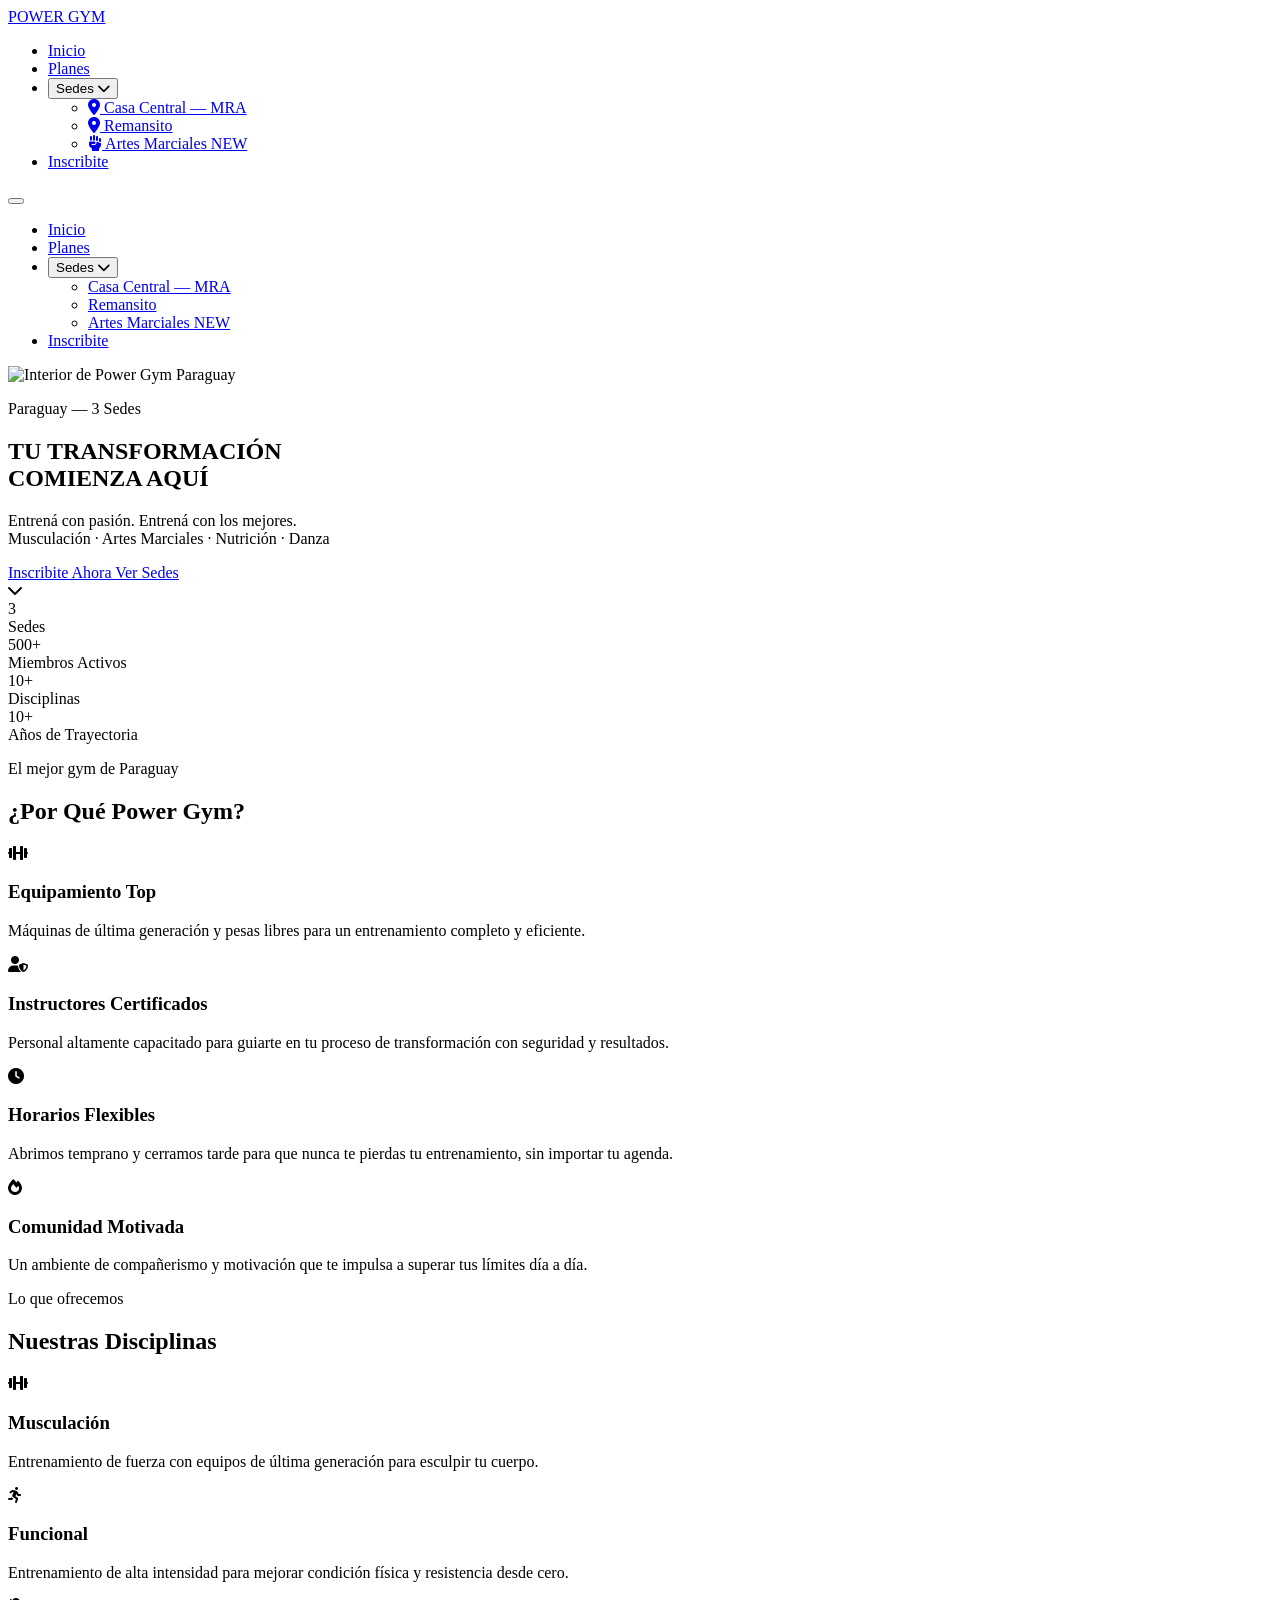
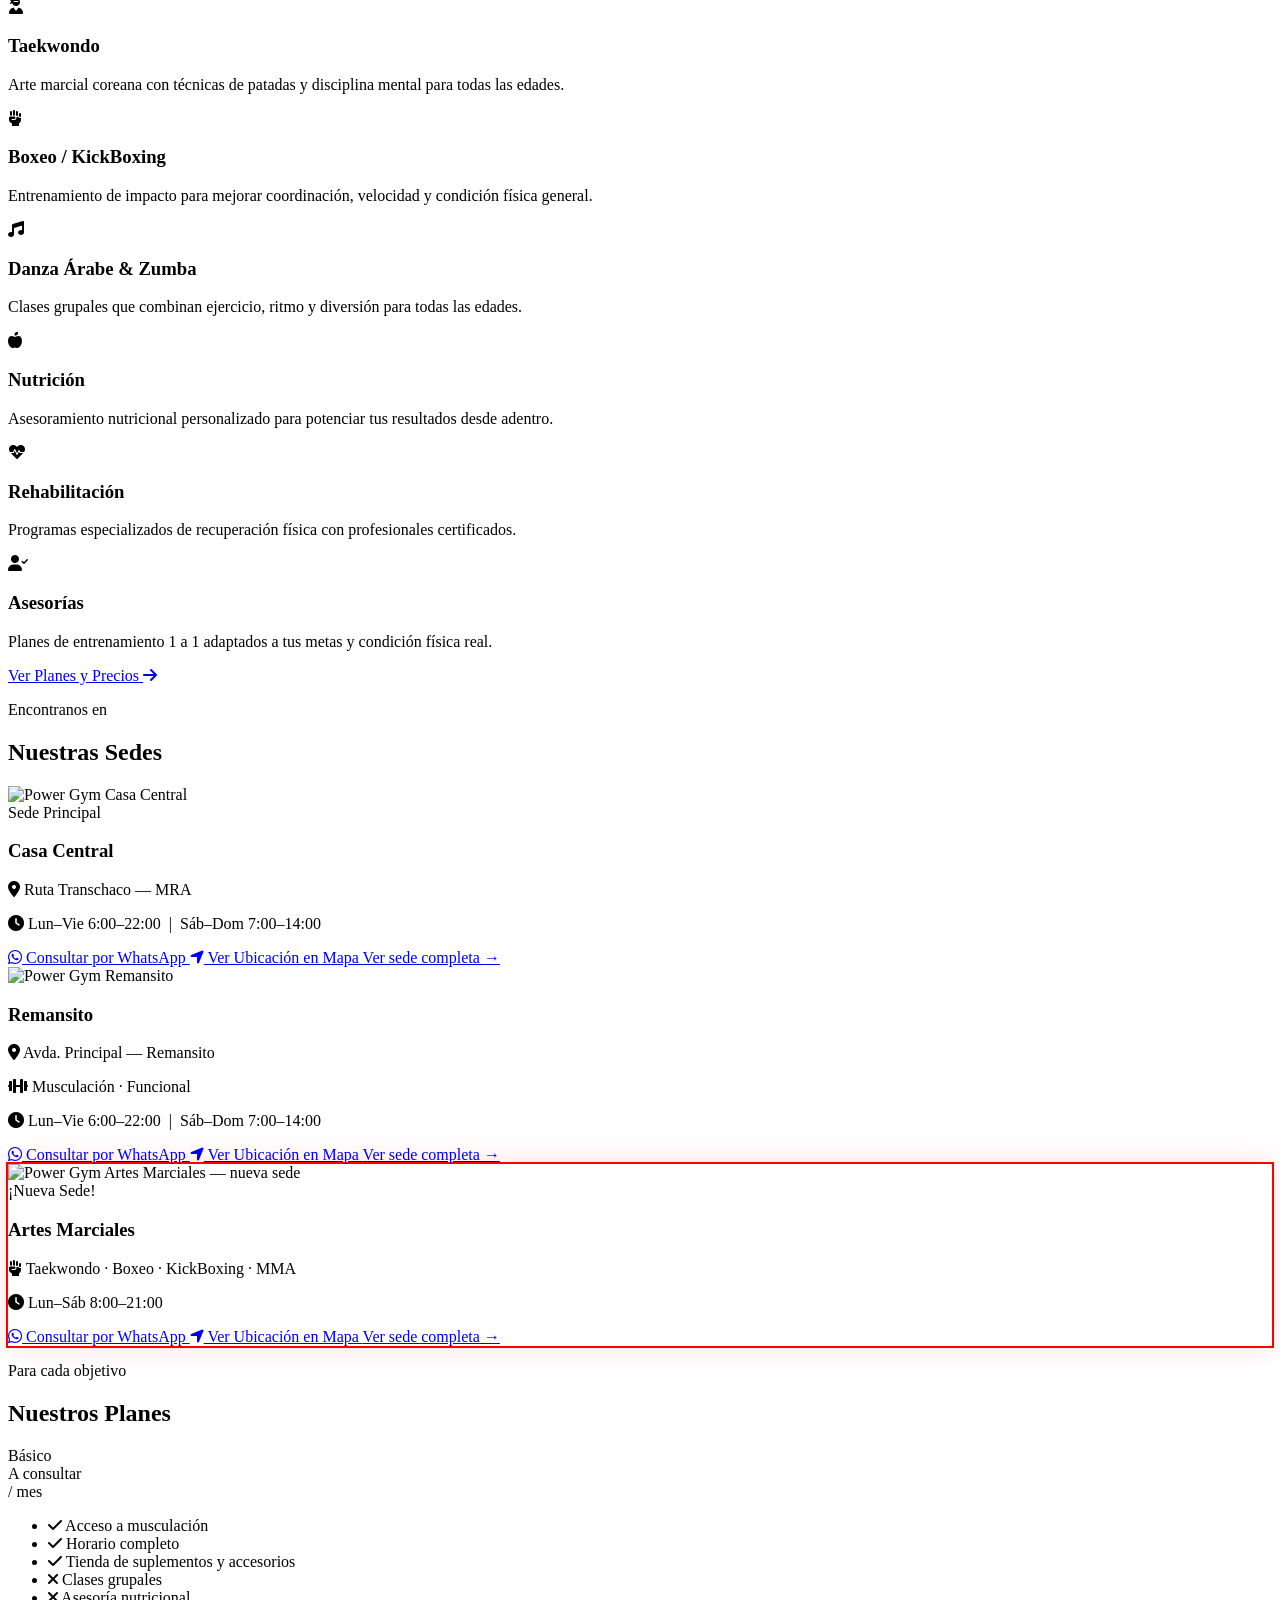
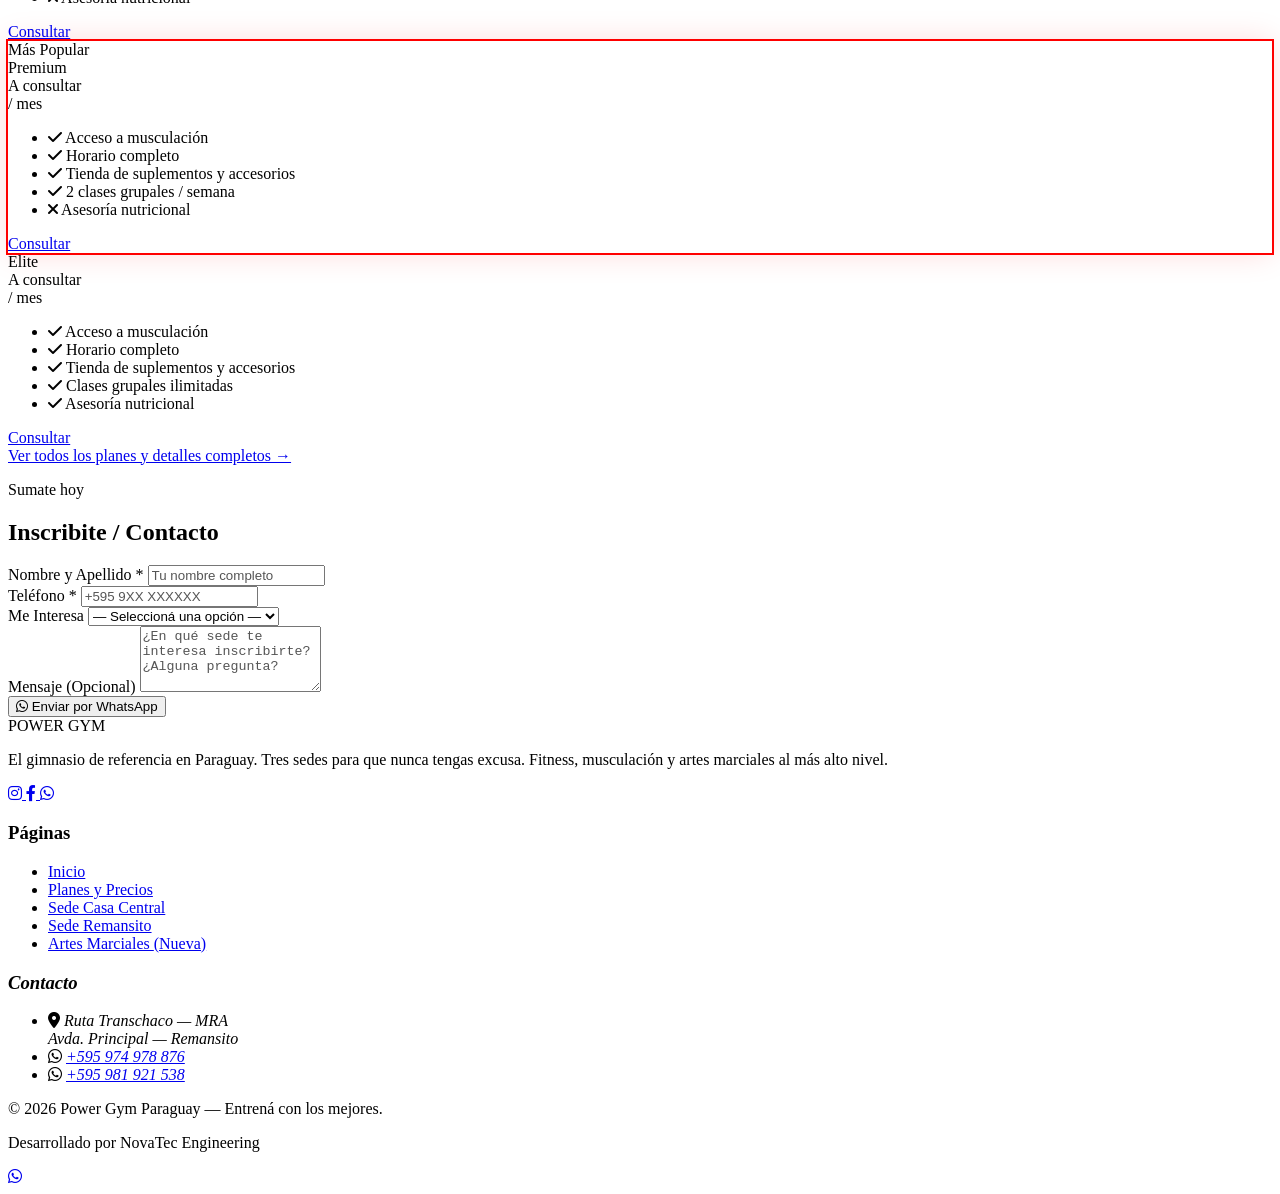
==== commit f63902bf: "Correcciones de contenido: Remansito solo gym/funcional, trayectoria 10+, sin duchas, tienda - index" ====
--- a/index.html
+++ b/index.html
@@ -231,8 +231,8 @@
 
   <div class="relative z-10 text-center max-w-5xl mx-auto px-4 anim-fade-up">
     <p class="font-display text-brand uppercase tracking-[.35em] text-xs md:text-sm mb-5">Paraguay — 3 Sedes</p>
-    <h1 class="font-display text-5xl sm:text-7xl md:text-8xl lg:text-9xl text-white uppercase tracking-tight leading-none mb-4">
-      TU <span class="text-brand">TRANS&shy;FORMACIÓN</span><br>COMIENZA AQUÍ
+    <h1 class="font-display text-4xl sm:text-7xl md:text-8xl lg:text-9xl text-white uppercase tracking-tight leading-none mb-4">
+      TU <span class="text-brand">TRANSFORMACIÓN</span><br>COMIENZA AQUÍ
     </h1>
     <div class="w-16 h-1 bg-brand mx-auto mb-6"></div>
     <p class="font-body text-gray-300 text-base md:text-xl mb-10 max-w-2xl mx-auto leading-relaxed">
@@ -273,7 +273,7 @@
         <div class="font-body text-xs text-white/80 uppercase tracking-widest mt-1">Disciplinas</div>
       </div>
       <div>
-        <div class="font-display text-4xl font-bold text-white">5<span class="text-2xl">+</span></div>
+        <div class="font-display text-4xl font-bold text-white">10<span class="text-2xl">+</span></div>
         <div class="font-body text-xs text-white/80 uppercase tracking-widest mt-1">Años de Trayectoria</div>
       </div>
     </div>
@@ -460,6 +460,9 @@
           <p class="font-body text-gym-300 text-sm mb-1 flex items-center gap-2">
             <i class="fas fa-map-marker-alt text-brand w-4 shrink-0"></i> Avda. Principal — Remansito
           </p>
+          <p class="font-body text-gym-300 text-sm mb-1 flex items-center gap-2">
+            <i class="fas fa-dumbbell text-brand w-4 shrink-0"></i> Musculación · Funcional
+          </p>
           <p class="font-body text-gym-300 text-sm mb-6 flex items-center gap-2">
             <i class="fas fa-clock text-brand w-4 shrink-0"></i> Lun–Vie 6:00–22:00 &nbsp;|&nbsp; Sáb–Dom 7:00–14:00
           </p>
@@ -543,7 +546,7 @@
         <ul class="font-body text-sm text-gray-300 space-y-3 mb-8 text-left flex-1">
           <li class="flex items-center gap-2"><i class="fas fa-check text-brand text-xs w-4"></i> Acceso a musculación</li>
           <li class="flex items-center gap-2"><i class="fas fa-check text-brand text-xs w-4"></i> Horario completo</li>
-          <li class="flex items-center gap-2"><i class="fas fa-check text-brand text-xs w-4"></i> Vestuarios y duchas</li>
+          <li class="flex items-center gap-2"><i class="fas fa-check text-brand text-xs w-4"></i> Tienda de suplementos y accesorios</li>
           <li class="flex items-center gap-2 opacity-40"><i class="fas fa-times text-gym-300 text-xs w-4"></i> Clases grupales</li>
           <li class="flex items-center gap-2 opacity-40"><i class="fas fa-times text-gym-300 text-xs w-4"></i> Asesoría nutricional</li>
         </ul>
@@ -563,7 +566,7 @@
         <ul class="font-body text-sm text-gray-300 space-y-3 mb-8 text-left flex-1">
           <li class="flex items-center gap-2"><i class="fas fa-check text-brand text-xs w-4"></i> Acceso a musculación</li>
           <li class="flex items-center gap-2"><i class="fas fa-check text-brand text-xs w-4"></i> Horario completo</li>
-          <li class="flex items-center gap-2"><i class="fas fa-check text-brand text-xs w-4"></i> Vestuarios y duchas</li>
+          <li class="flex items-center gap-2"><i class="fas fa-check text-brand text-xs w-4"></i> Tienda de suplementos y accesorios</li>
           <li class="flex items-center gap-2"><i class="fas fa-check text-brand text-xs w-4"></i> 2 clases grupales / semana</li>
           <li class="flex items-center gap-2 opacity-40"><i class="fas fa-times text-gym-300 text-xs w-4"></i> Asesoría nutricional</li>
         </ul>
@@ -580,7 +583,7 @@
         <ul class="font-body text-sm text-gray-300 space-y-3 mb-8 text-left flex-1">
           <li class="flex items-center gap-2"><i class="fas fa-check text-brand text-xs w-4"></i> Acceso a musculación</li>
           <li class="flex items-center gap-2"><i class="fas fa-check text-brand text-xs w-4"></i> Horario completo</li>
-          <li class="flex items-center gap-2"><i class="fas fa-check text-brand text-xs w-4"></i> Vestuarios y duchas</li>
+          <li class="flex items-center gap-2"><i class="fas fa-check text-brand text-xs w-4"></i> Tienda de suplementos y accesorios</li>
           <li class="flex items-center gap-2"><i class="fas fa-check text-brand text-xs w-4"></i> Clases grupales ilimitadas</li>
           <li class="flex items-center gap-2"><i class="fas fa-check text-brand text-xs w-4"></i> Asesoría nutricional</li>
         </ul>
